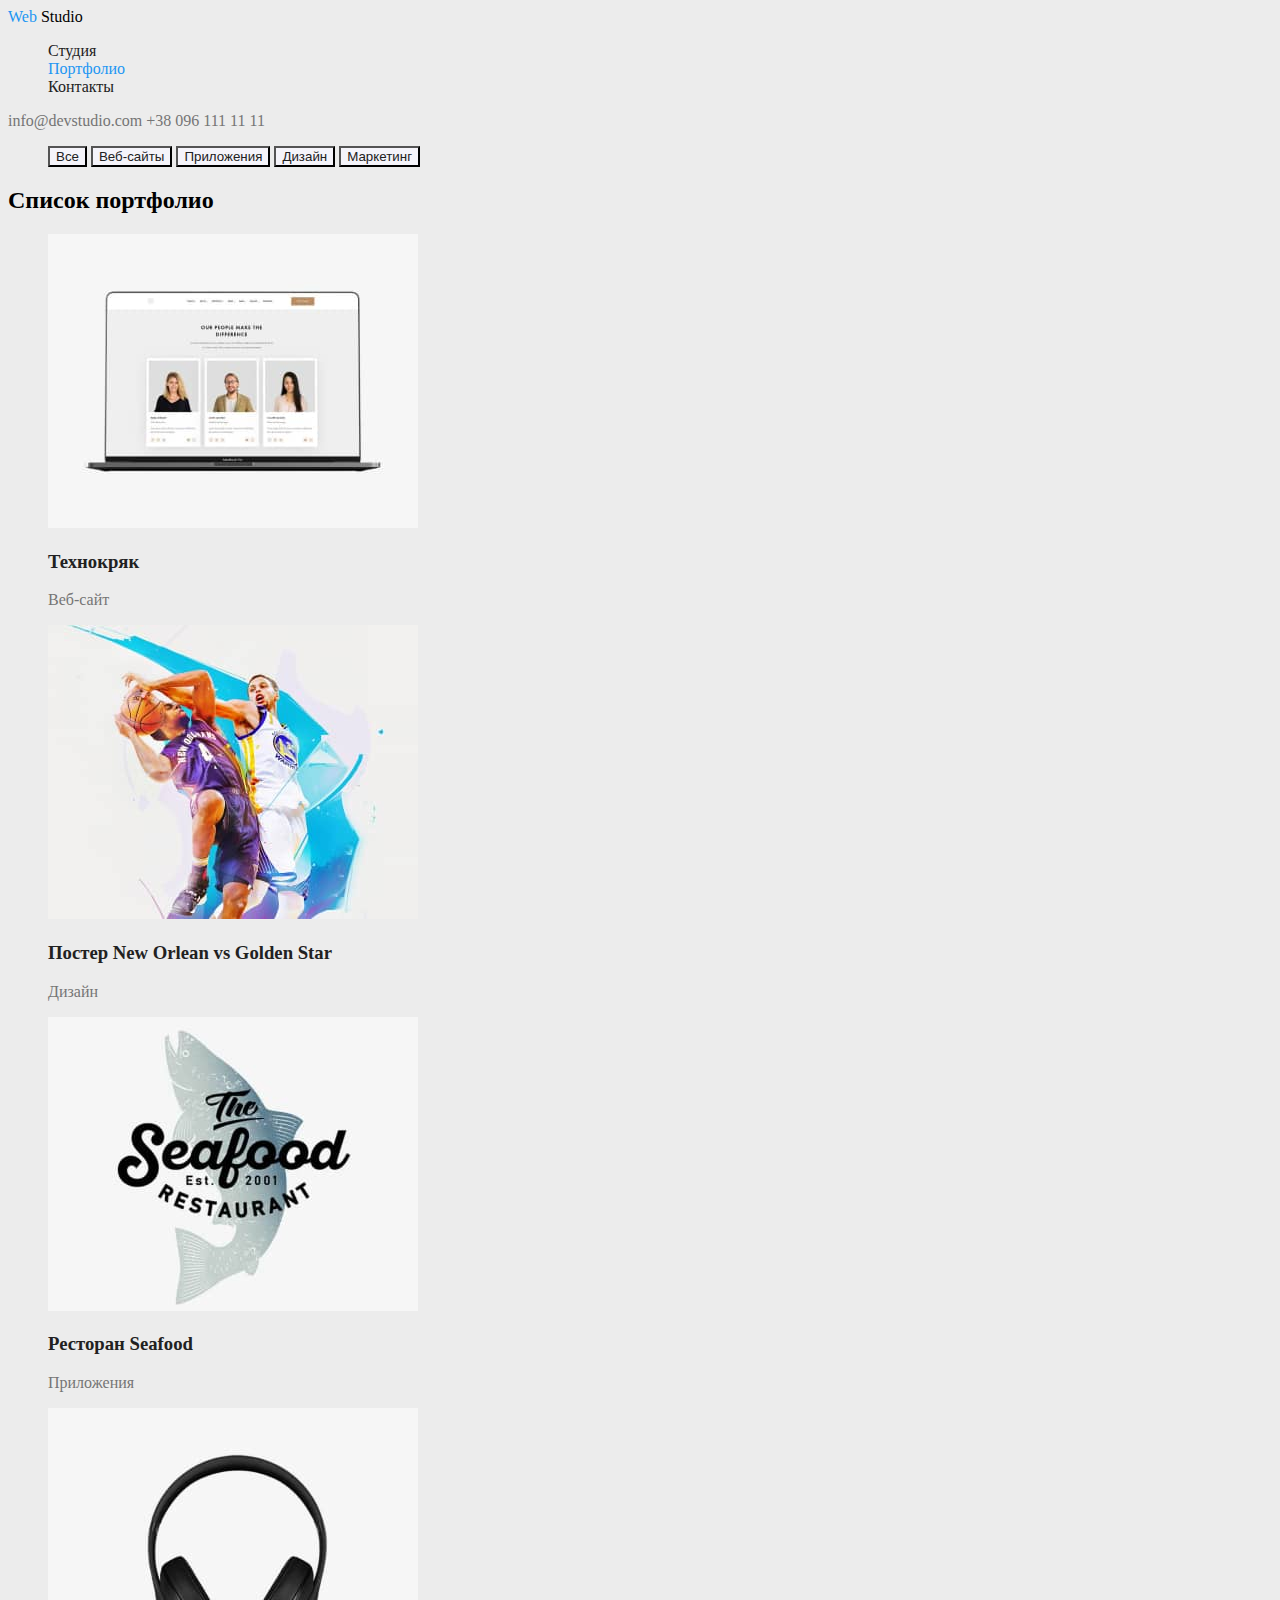
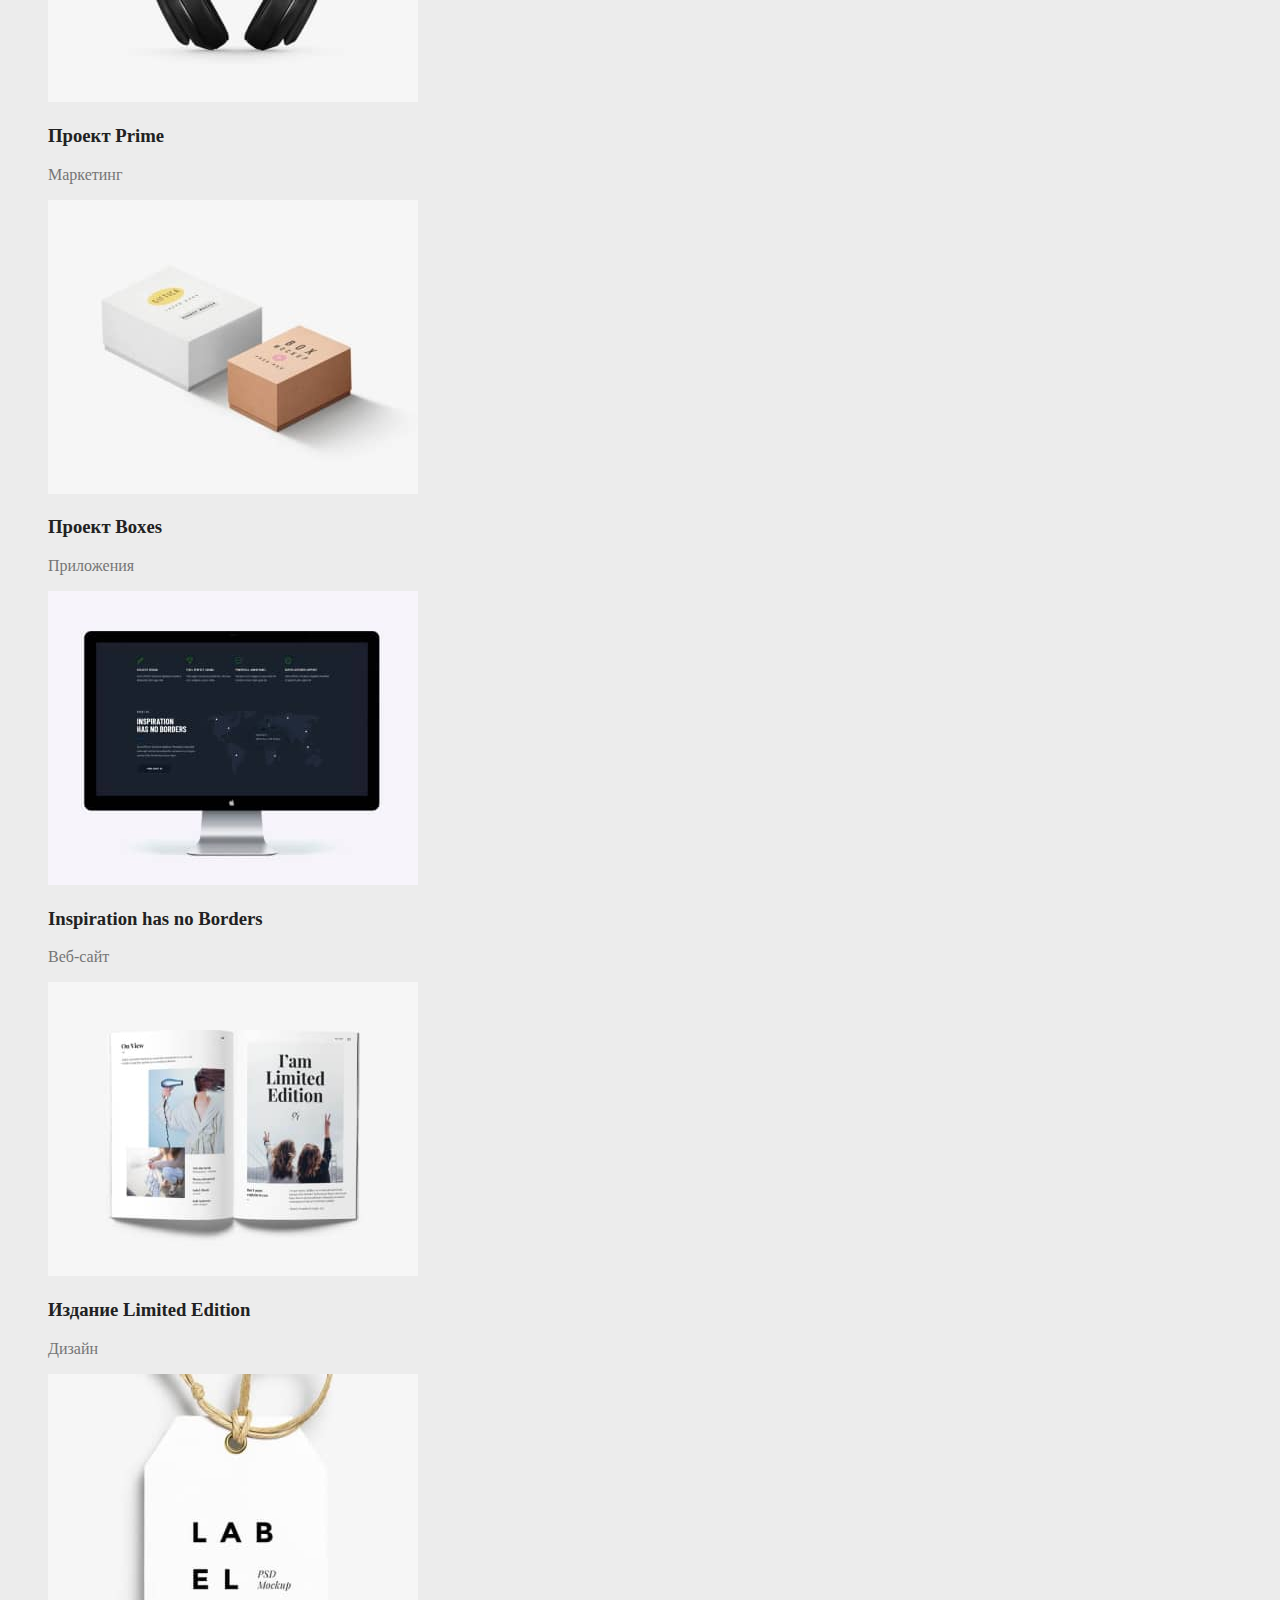
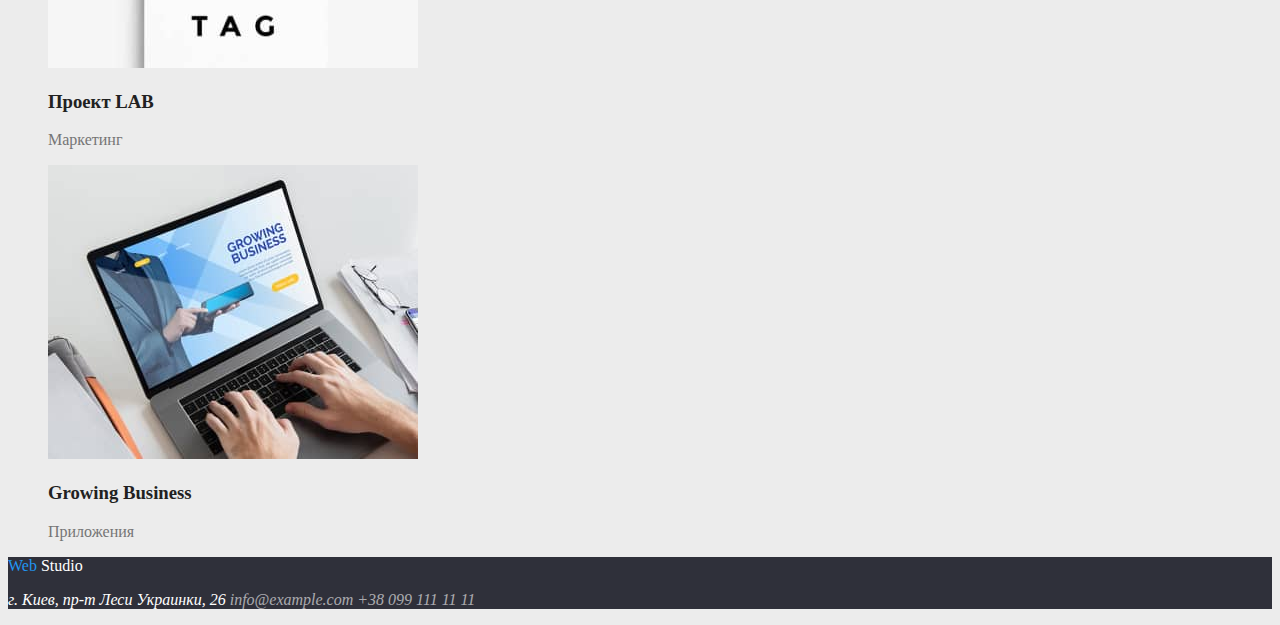
==== portfolio.html @ 21f00e5c "ДЗ №2 частина 1" ====
<!DOCTYPE html>
<html lang="en">
  <head>
    <meta charset="UTF-8" />
    <meta http-equiv="X-UA-Compatible" content="IE=edge" />
    <meta name="viewport" content="width=device-width, initial-scale=1.0" />
    <title>Document</title>
  </head>
  <link rel="stylesheet" href="./css/style.css" />
  <body>
    <header>
      <a href="" class="logo-header"> <span class="web">Web</span> Studio</a>
      <nav>
        <ul class="site-nav list">
          <li><a href="./index.html" class="link">Студия</a></li>
          <li><a href="" class="link current">Портфолио</a></li>
          <li><a href="" class="link">Контакты</a></li>
        </ul>
      </nav>
      <p class="main-addres">
        <a href="mailto:info@devstudio.com" class="mail">info@devstudio.com</a>
        <a href="tel:+380961111111" class="tel">+38 096 111 11 11</a>
      </p>
    </header>
    <main>
      <section>
        <ul>
          <button type="button" class="button portfolio">Все</button>
          <button type="button" class="button portfolio">Веб-сайты</button>
          <button type="button" class="button portfolio">Приложения</button>
          <button type="button" class="button portfolio">Дизайн</button>
          <button type="button" class="button portfolio">Маркетинг</button>
        </ul>
      </section>
      <section class="all-list">
        <h2>Список портфолио</h2>
        <ul>
          <li>
            <img src="./images/p1.jpg" alt="пример веб-сайта" width="370" height="294" />
            <h3 class="title">Технокряк</h3>
            <p class="description">Веб-сайт</p>
          </li>
          <li>
            <img
              src="./images/p2.jpg"
              alt="пример постера с баскетболистами"
              width="370"
              height="294"
            />
            <h3 class="title">Постер New Orlean vs Golden Star</h3>
            <p class="description">Дизайн</p>
          </li>
          <li>
            <img src="./images/p3.jpg" alt="лого ресторана Seafood" width="370" height="294" />
            <h3 class="title">Ресторан Seafood</h3>
            <p class="description">Приложения</p>
          </li>
          <li>
            <img src="./images/p4.jpg" alt="наушники" width="370" height="294" />
            <h3 class="title">Проект Prime</h3>
            <p class="description">Маркетинг</p>
          </li>
          <li>
            <img src="./images/p5.jpg" alt="две коробки" width="370" height="294" />
            <h3 class="title">Проект Boxes</h3>
            <p class="description">Приложения</p>
          </li>
          <li>
            <img src="./images/p6.jpg" alt="imac" width="370" height="294" />
            <h3 class="title">Inspiration has no Borders</h3>
            <p class="description">Веб-сайт</p>
          </li>
          <li>
            <img src="./images/p7.jpg" alt="журнал" width="370" height="294" />
            <h3 class="title">Издание Limited Edition</h3>
            <p class="description">Дизайн</p>
          </li>
          <li>
            <img src="./images/p8.jpg" alt="бейдж с лого" width="370" height="294" />
            <h3 class="title">Проект LAB</h3>
            <p class="description">Маркетинг</p>
          </li>
          <li>
            <img src="./images/p9.jpg" alt="ноутбук" width="370" height="294" />
            <h3 class="title">Growing Business</h3>
            <p class="description">Приложения</p>
          </li>
        </ul>
      </section>
    </main>
    <footer class="footer-main">
      <a href="" class="logo"><span class="web">Web</span> Studio</a>
      <address>
        <p class="footer">
          <a href="" class="addres">г. Киев, пр-т Леси Украинки, 26</a>
          <a href="" class="mail">info@example.com</a>
          <a href="" class="tel">+38 099 111 11 11</a>
        </p>
      </address>
    </footer>
  </body>
</html>
---- css/style.css ----
:root {
  --main-color: #ececec;
  --secondary-color: #212121;
  --third-color: #2196f3;
  --fourth-color: #757575;
  --fifth-color: #ffffff;
  --sixth-color: #000000;
  --seventh-color: rgba(255, 255, 255, 0.6);
  --eight-color: #f5f4fa;
  --fill: #2f303a;
}
/* Головний колір сторінки */
body {
  background-color: var(--main-color);
}
/* Відключення символу списку  */
ul {
  list-style: none;
}
/* Ефект поточної сторінки */
.site-nav .link.current {
  color: var(--third-color);
}
/* Секція хедер */
.logo-header {
  color: var(--sixth-color);
}
.logo-header .web {
  color: var(--third-color);
}
.site-nav .link {
  color: var(--secondary-color);
}
.site-nav .link:hover,
.site-nav .link:focus {
  color: var(--third-color);
}
/* Стилізація фрагменту емейл и телефон */
.main-addres .mail,
.main-addres .tel {
  color: var(--fourth-color);
}
/* Ефект ховера і фокуса в посилання на адреси (секції хедер і футер*/
.main-addres .mail:hover,
.main-addres .mail:focus,
.main-addres .tel:hover,
.main-addres .tel:focus,
.footer .mail:hover,
.footer .mail:focus,
.footer .tel:hover,
.footer .tel:focus {
  color: var(--third-color);
}
/* Відключення підкреслення у посиланнях */
a {
  text-decoration: none;
}
/* Секція герой */
.hero {
  background-color: var(--fill);
}
.hero .title {
  color: var(--fifth-color);
}
/* Кнопки*/
.button {
  color: var(--sixth-color);
  background-color: var(--fifth-color);
}
.button.studya {
  background-color: var(--third-color);
  color: var(--secondary-color);
}
.button.portfolio {
  background-color: var(--eight-color);
  color: var(--secondary-color);
}
.button.portfolio:hover {
  background-color: var(--third-color);
  color: var(--fifth-color);
}

/* Секції "Особливості", "Чем мы занимаемся", "Наша команда"*/
.work-list .title,
.we-do,
.team .title,
.all-list .title {
  color: var(--secondary-color);
}
.work-list .description,
.team .description,
.all-list .description {
  color: var(--fourth-color);
}
/* Футер */
.footer-main .web {
  color: var(--third-color);
}

.footer-main .logo,
.footer .addres {
  color: var(--fifth-color);
}
.footer .mail,
.footer .tel {
  color: var(--seventh-color);
}
.footer-main {
  background-color: var(--fill);
}
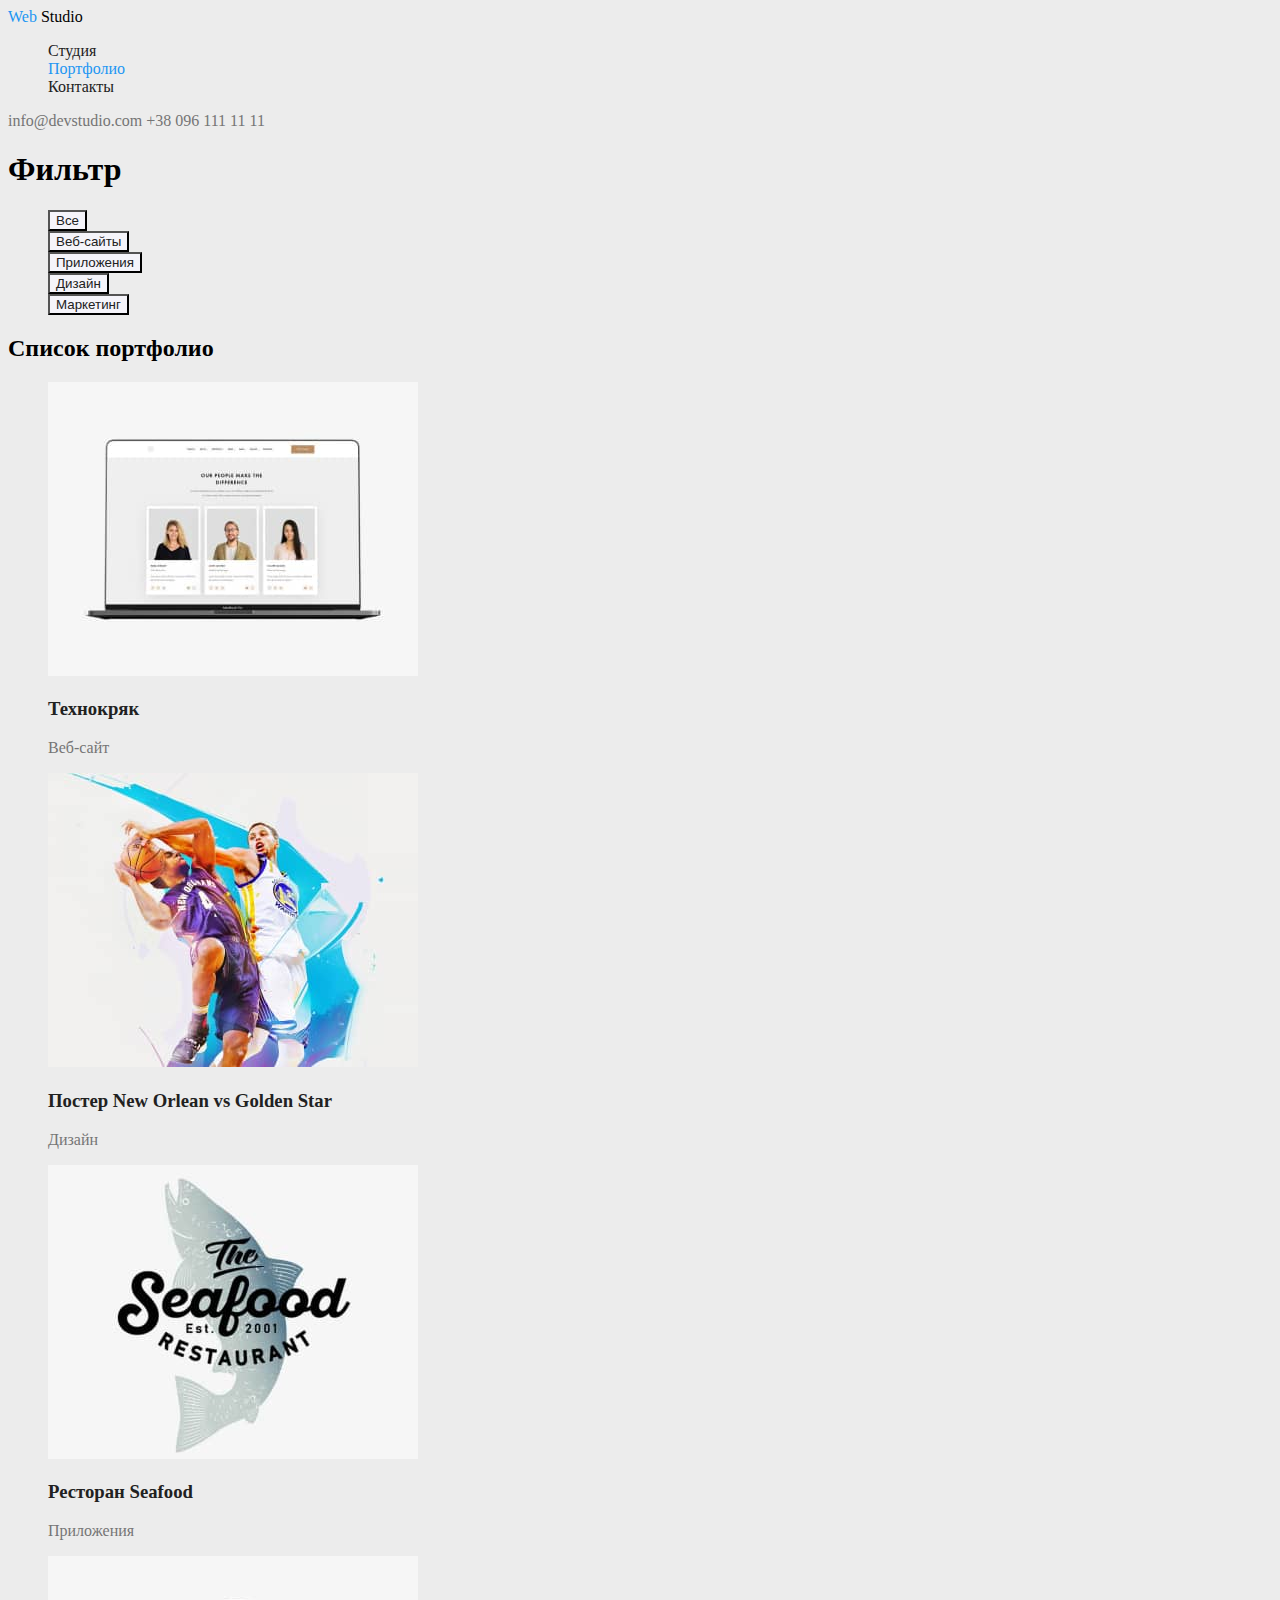
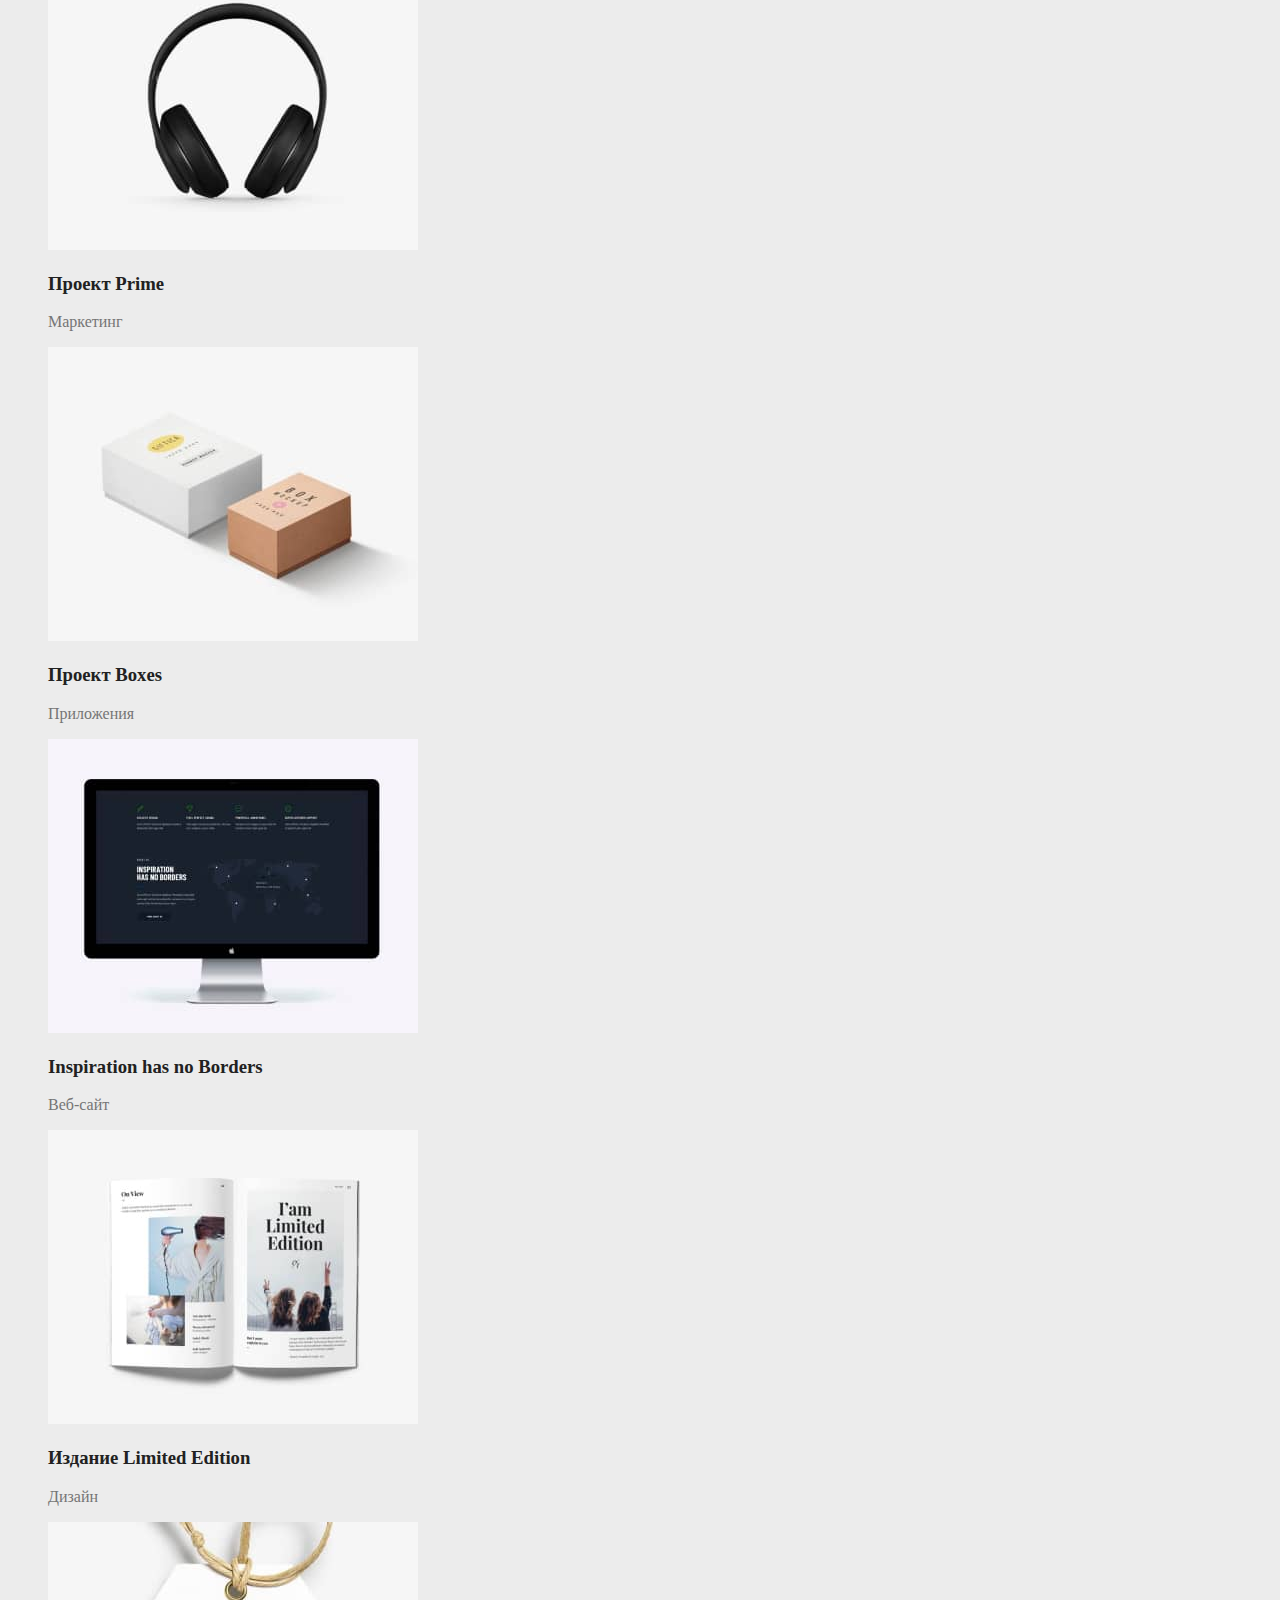
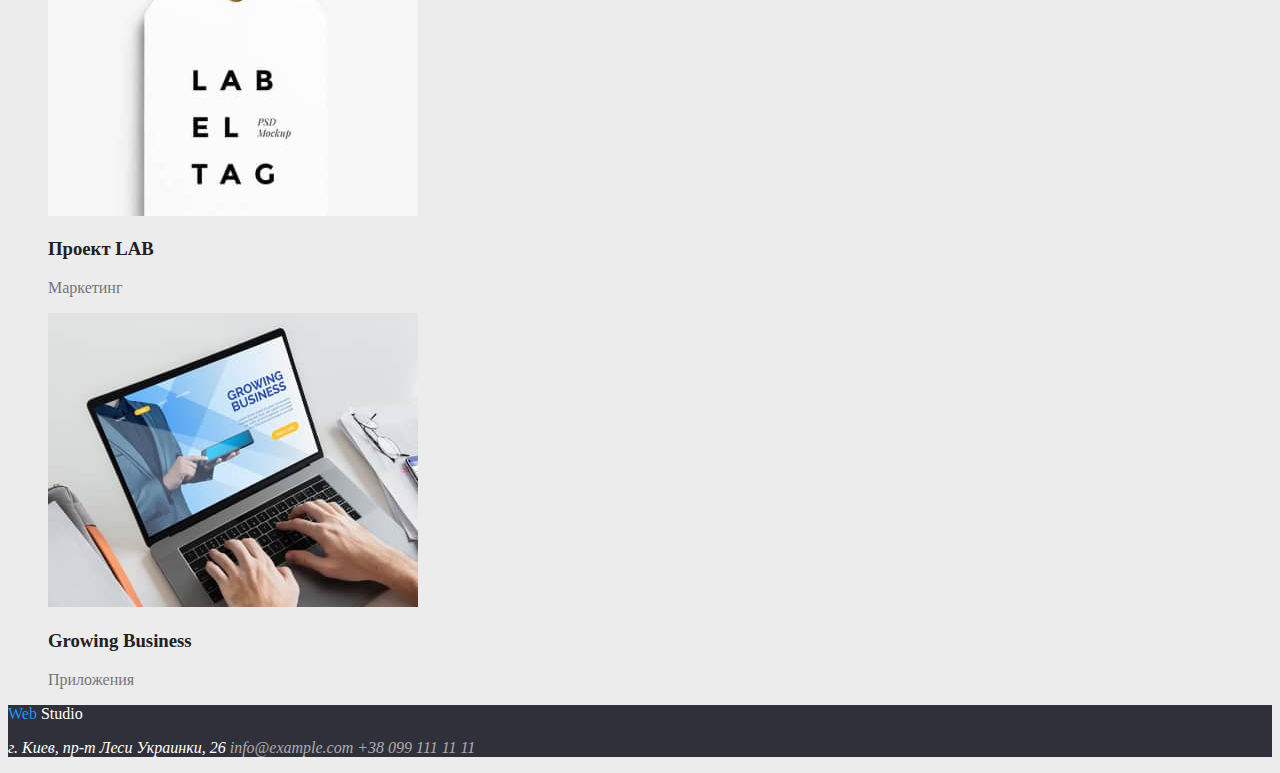
==== commit 8ebe2e51: "Фіксить помилки від валідатора" ====
--- a/portfolio.html
+++ b/portfolio.html
@@ -5,8 +5,8 @@
     <meta http-equiv="X-UA-Compatible" content="IE=edge" />
     <meta name="viewport" content="width=device-width, initial-scale=1.0" />
     <title>Document</title>
+    <link rel="stylesheet" href="./css/style.css" />
   </head>
-  <link rel="stylesheet" href="./css/style.css" />
   <body>
     <header>
       <a href="" class="logo-header"> <span class="web">Web</span> Studio</a>
@@ -24,12 +24,13 @@
     </header>
     <main>
       <section>
+        <h1>Фильтр</h1>
         <ul>
-          <button type="button" class="button portfolio">Все</button>
-          <button type="button" class="button portfolio">Веб-сайты</button>
-          <button type="button" class="button portfolio">Приложения</button>
-          <button type="button" class="button portfolio">Дизайн</button>
-          <button type="button" class="button portfolio">Маркетинг</button>
+          <li><button type="button" class="button portfolio">Все</button></li>
+          <li><button type="button" class="button portfolio">Веб-сайты</button></li>
+          <li><button type="button" class="button portfolio">Приложения</button></li>
+          <li><button type="button" class="button portfolio">Дизайн</button></li>
+          <li><button type="button" class="button portfolio">Маркетинг</button></li>
         </ul>
       </section>
       <section class="all-list">
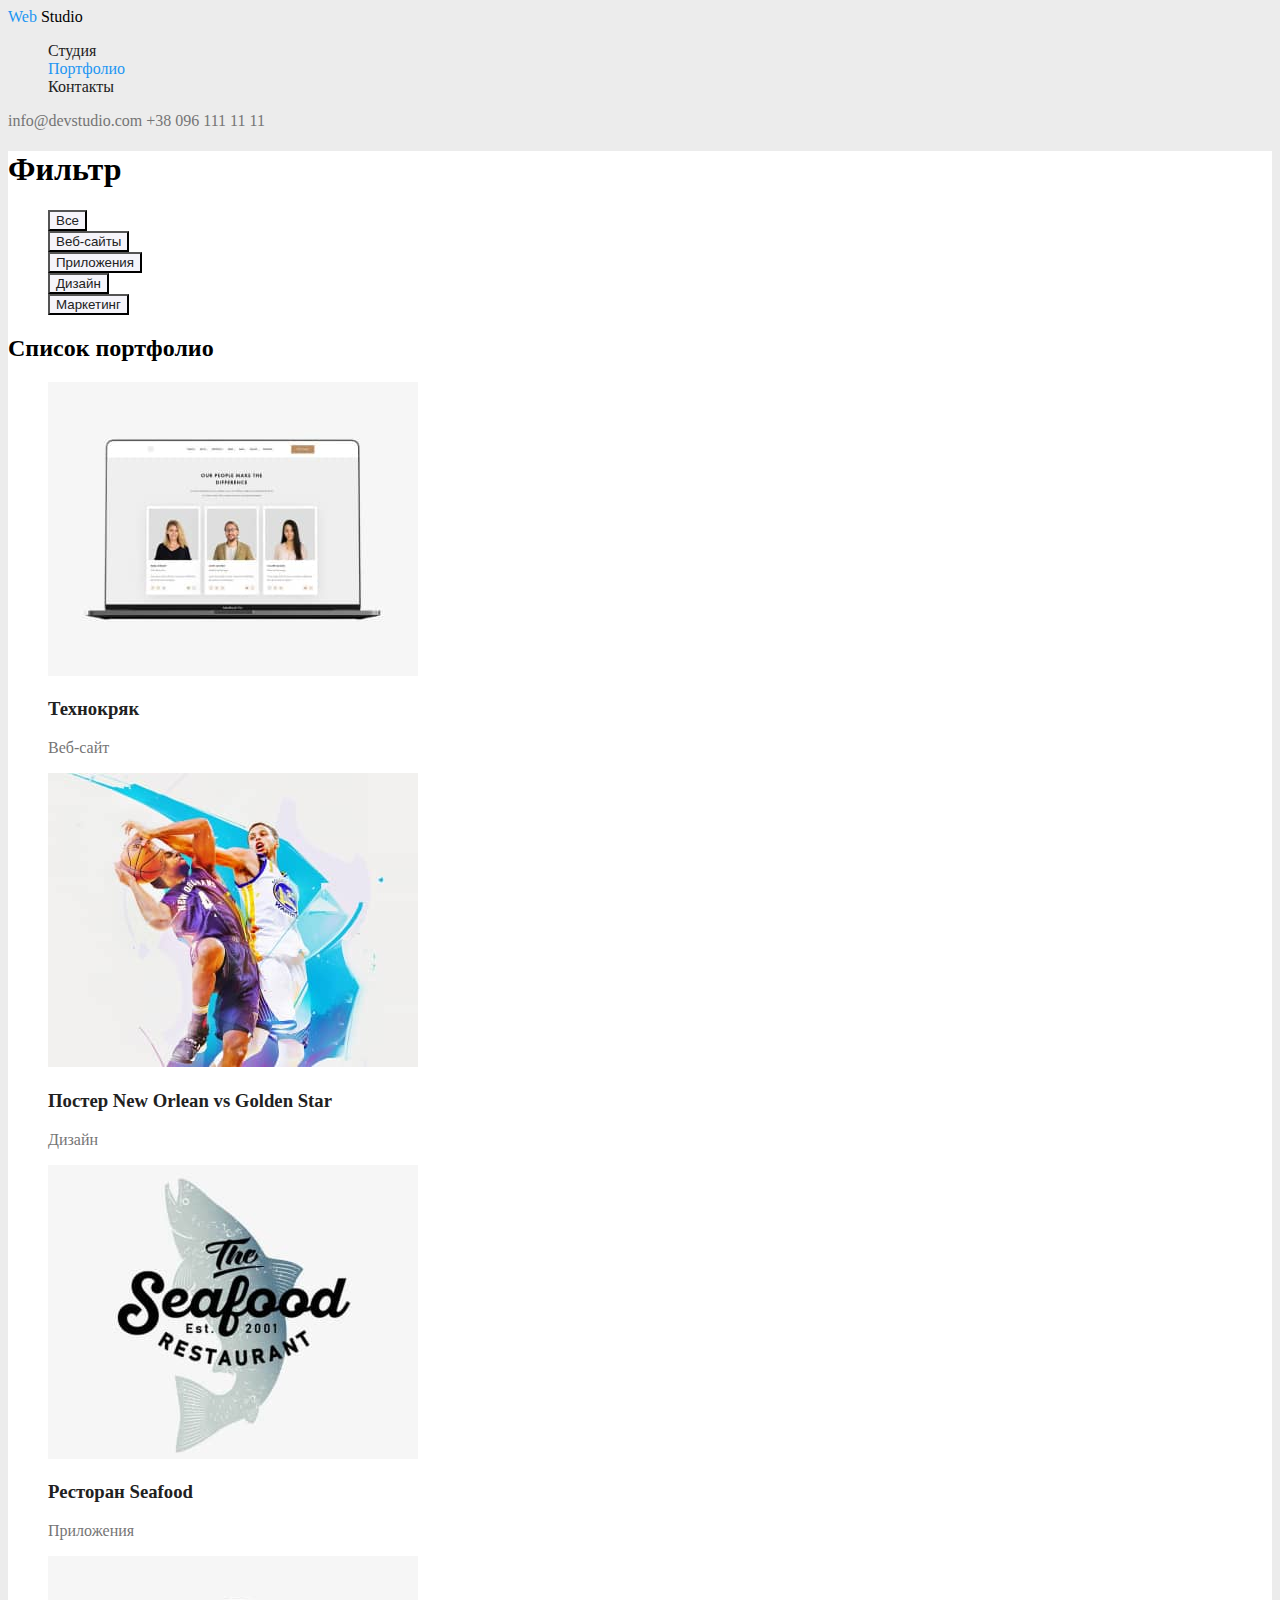
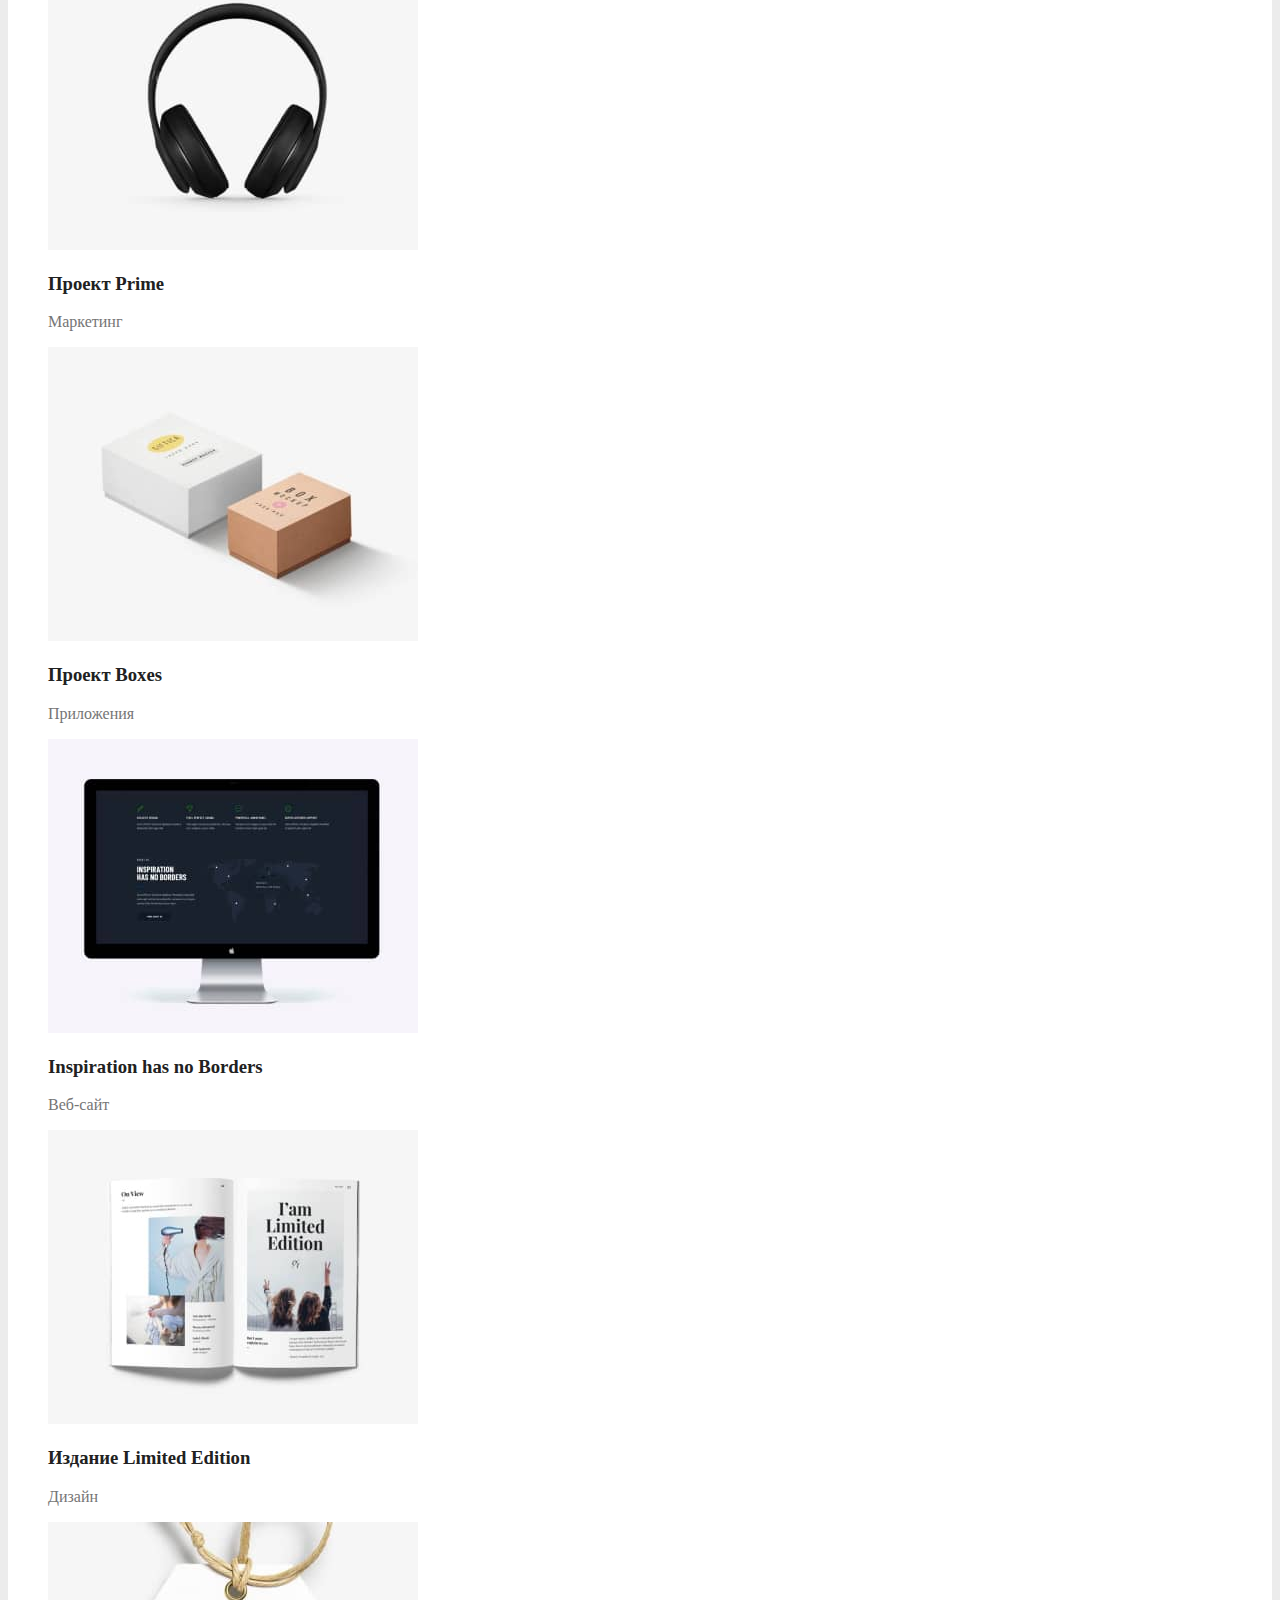
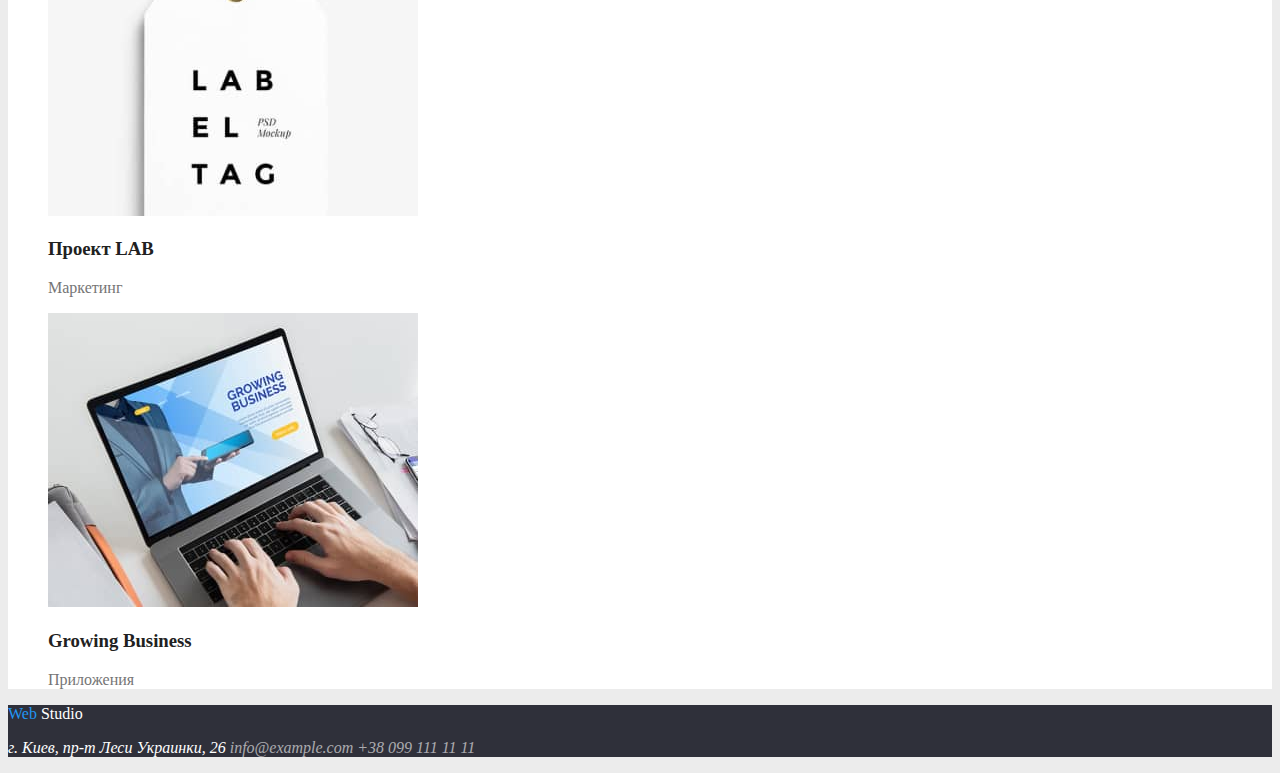
==== commit c55df709: "Фіксить кольори фону" ====
--- a/portfolio.html
+++ b/portfolio.html
@@ -22,7 +22,7 @@
         <a href="tel:+380961111111" class="tel">+38 096 111 11 11</a>
       </p>
     </header>
-    <main>
+    <main class="main-color">
       <section>
         <h1>Фильтр</h1>
         <ul>
--- a/css/style.css
+++ b/css/style.css
@@ -1,5 +1,5 @@
 :root {
-  --main-color: #ececec;
+  --first-color: #ececec;
   --secondary-color: #212121;
   --third-color: #2196f3;
   --fourth-color: #757575;
@@ -11,7 +11,17 @@
 }
 /* Головний колір сторінки */
 body {
-  background-color: var(--main-color);
+  background-color: var(--first-color);
+}
+.main-color {
+  background-color: var(--fifth-color);
+}
+.work-list,
+.wedo {
+  background-color: var(--fifth-color);
+}
+.team {
+  background-color: var(--eight-color);
 }
 /* Відключення символу списку  */
 ul {
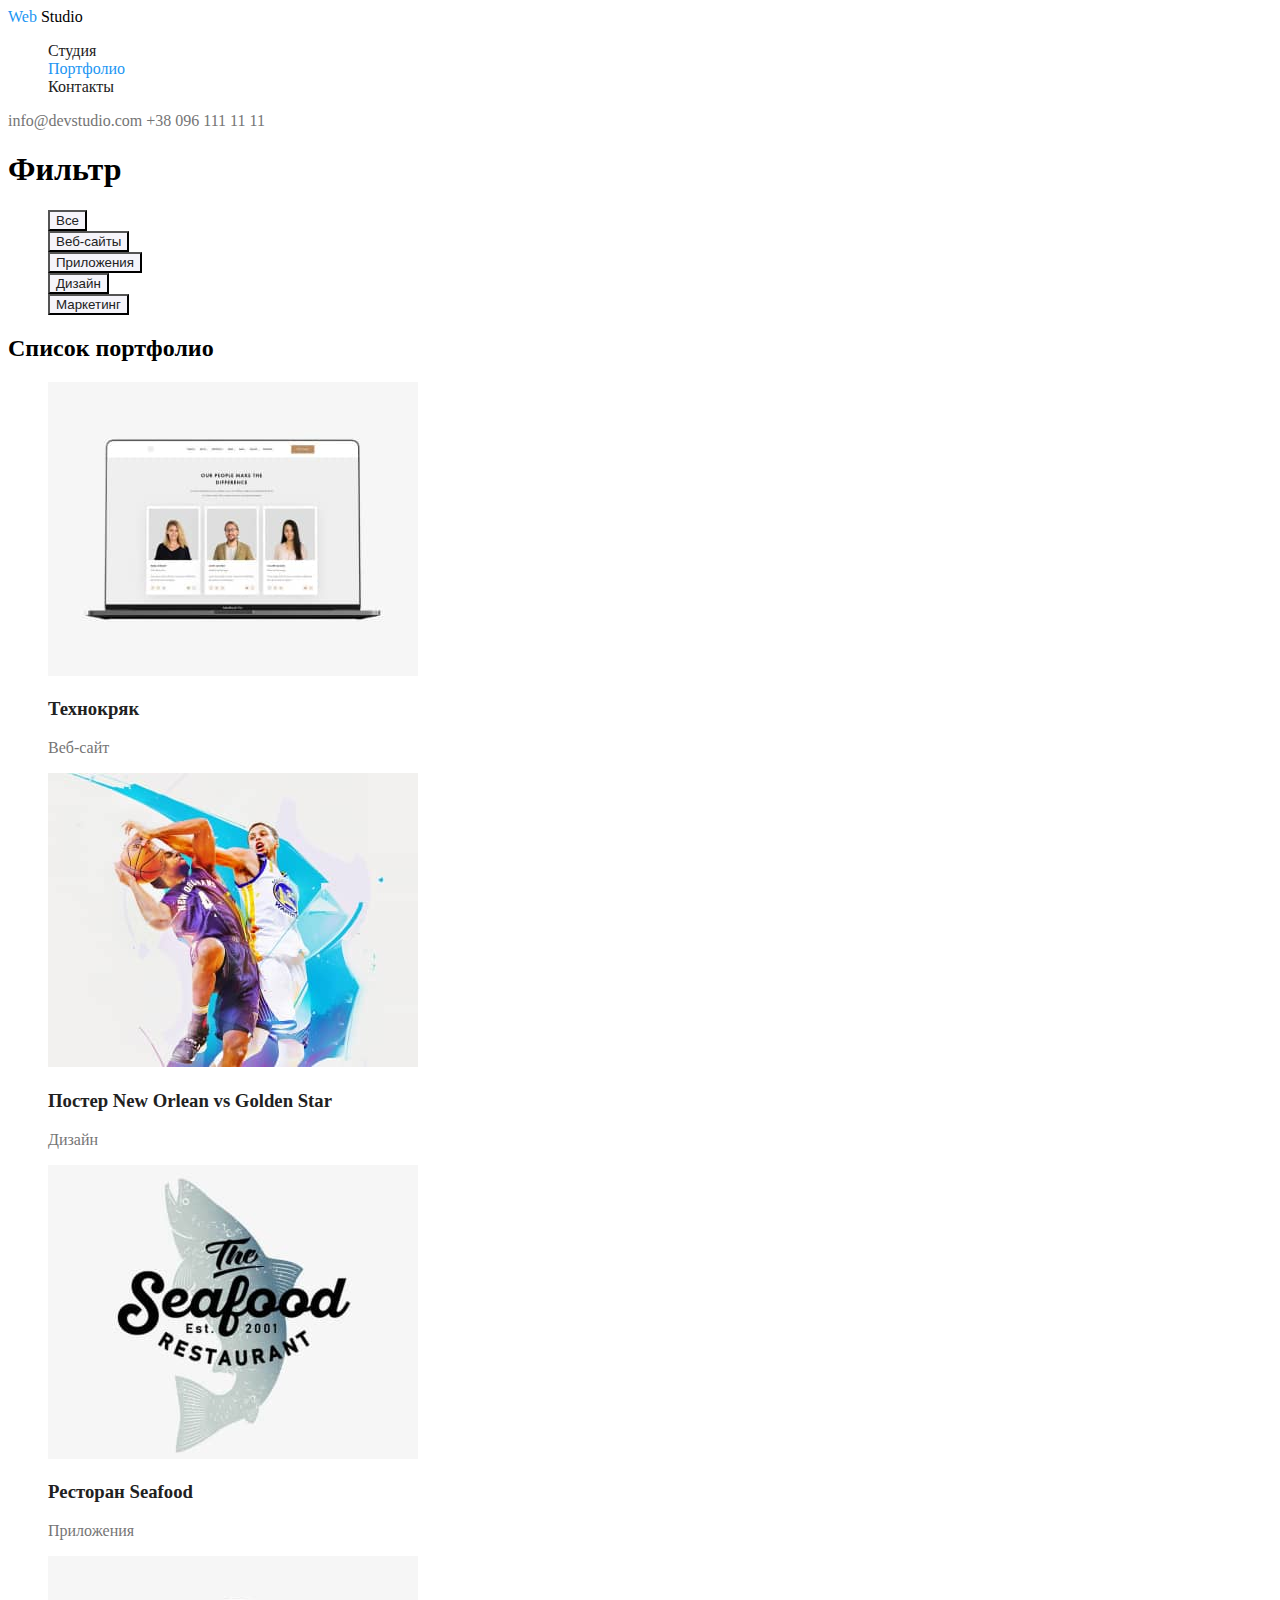
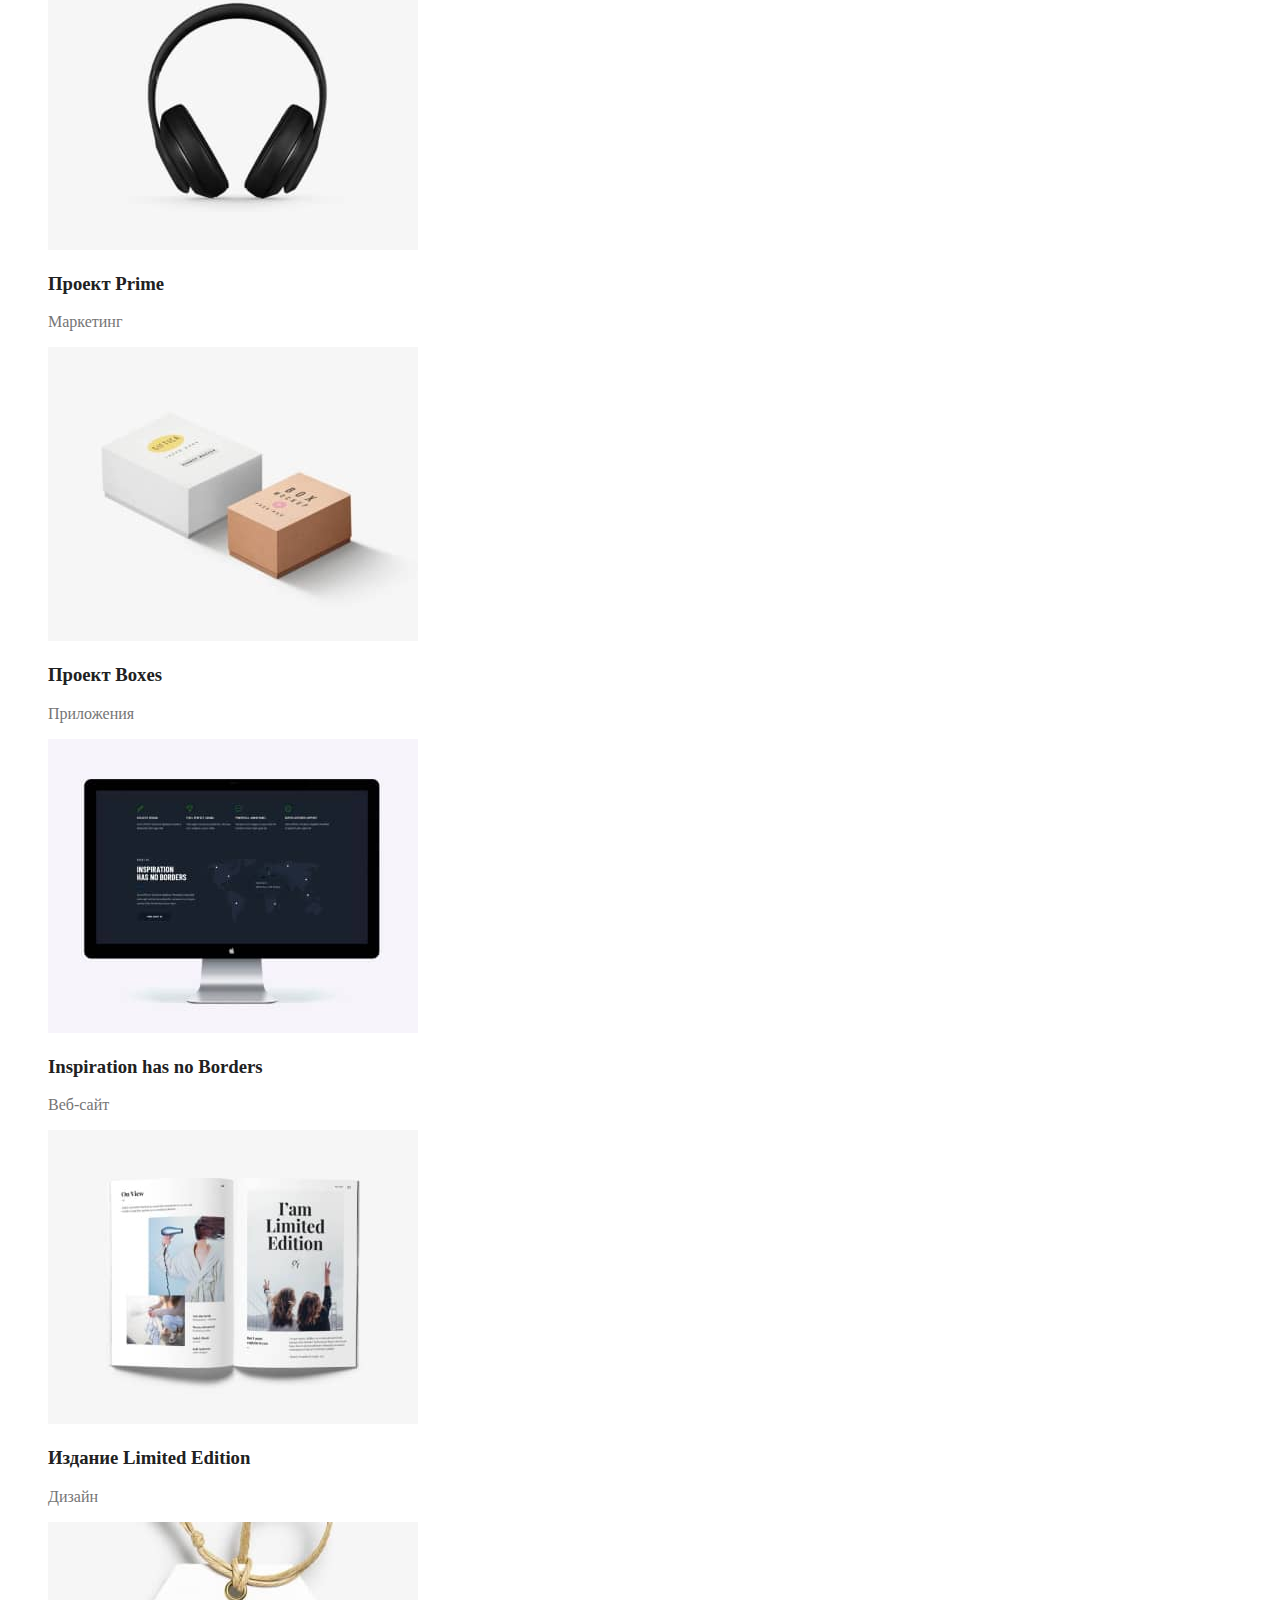
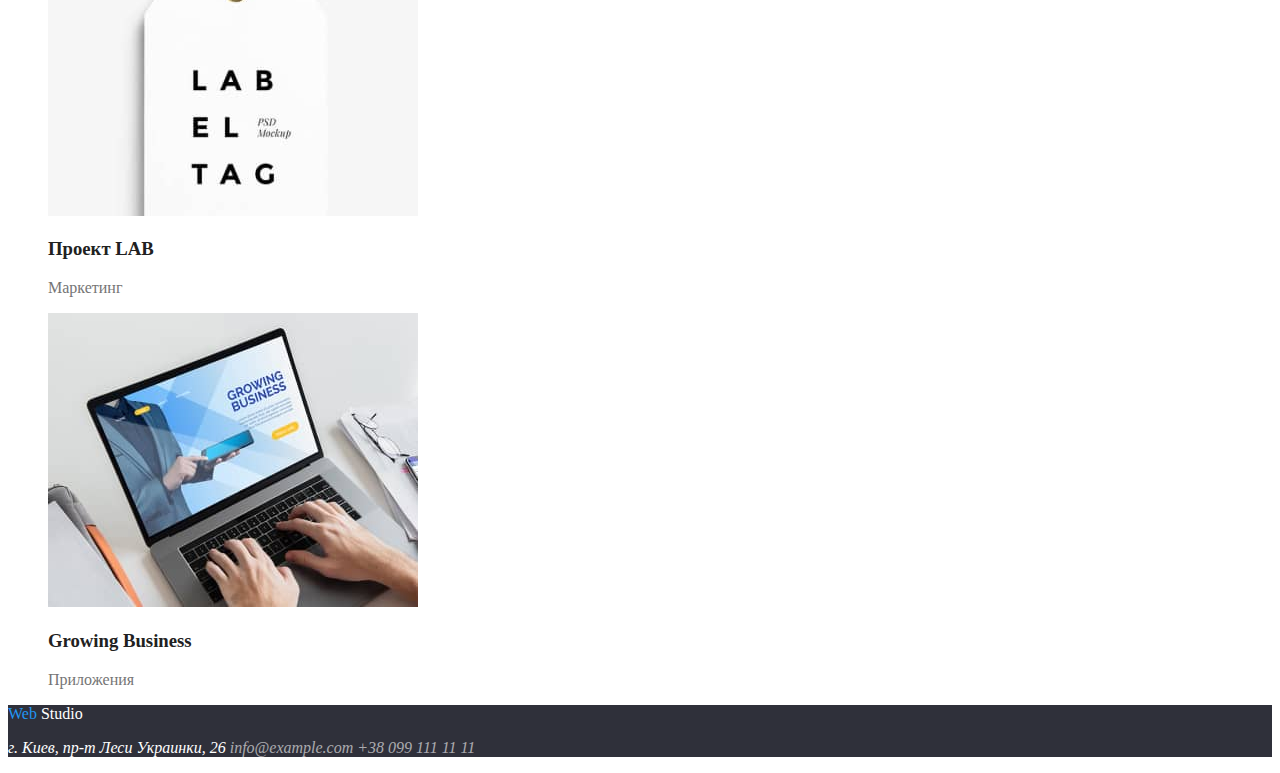
==== commit 56392139: "Фіксить найменування змінних та розподіл кольору на сторінках" ====
--- a/portfolio.html
+++ b/portfolio.html
@@ -8,8 +8,8 @@
     <link rel="stylesheet" href="./css/style.css" />
   </head>
   <body>
-    <header>
-      <a href="" class="logo-header"> <span class="web">Web</span> Studio</a>
+    <header class="header-section">
+      <a href="" class="logo"> <span class="web">Web</span> Studio</a>
       <nav>
         <ul class="site-nav list">
           <li><a href="./index.html" class="link">Студия</a></li>
@@ -22,7 +22,7 @@
         <a href="tel:+380961111111" class="tel">+38 096 111 11 11</a>
       </p>
     </header>
-    <main class="main-color">
+    <main class="main-section">
       <section>
         <h1>Фильтр</h1>
         <ul>
@@ -33,7 +33,7 @@
           <li><button type="button" class="button portfolio">Маркетинг</button></li>
         </ul>
       </section>
-      <section class="all-list">
+      <section class="portfolio-section">
         <h2>Список портфолио</h2>
         <ul>
           <li>
--- a/css/style.css
+++ b/css/style.css
@@ -1,27 +1,21 @@
 :root {
-  --first-color: #ececec;
+  /* --first-color: #ececec; */
+  --main-color: #ffffff;
   --secondary-color: #212121;
   --third-color: #2196f3;
   --fourth-color: #757575;
-  --fifth-color: #ffffff;
-  --sixth-color: #000000;
-  --seventh-color: rgba(255, 255, 255, 0.6);
-  --eight-color: #f5f4fa;
+  --fifth-color: #000000;
+  --sixth-color: rgba(255, 255, 255, 0.6);
+  --seventh-color: #f5f4fa;
   --fill: #2f303a;
 }
-/* Головний колір сторінки */
+/* Головний фон сторінки */
 body {
-  background-color: var(--first-color);
+  background-color: var(--main-color);
 }
-.main-color {
-  background-color: var(--fifth-color);
-}
-.work-list,
-.wedo {
-  background-color: var(--fifth-color);
-}
-.team {
-  background-color: var(--eight-color);
+/* Фон секції "Наша команда" */
+.team-section {
+  background-color: var(--seventh-color);
 }
 /* Відключення символу списку  */
 ul {
@@ -32,10 +26,10 @@
   color: var(--third-color);
 }
 /* Секція хедер */
-.logo-header {
-  color: var(--sixth-color);
+.header-section .logo {
+  color: var(--fifth-color);
 }
-.logo-header .web {
+.header-section .web {
   color: var(--third-color);
 }
 .site-nav .link {
@@ -70,11 +64,12 @@
   background-color: var(--fill);
 }
 .hero .title {
-  color: var(--fifth-color);
+  color: var(--main-color);
 }
+
 /* Кнопки*/
 .button {
-  color: var(--sixth-color);
+  color: var(--fifth-color);
   background-color: var(--fifth-color);
 }
 .button.studya {
@@ -82,7 +77,7 @@
   color: var(--secondary-color);
 }
 .button.portfolio {
-  background-color: var(--eight-color);
+  background-color: var(--seventh-color);
   color: var(--secondary-color);
 }
 .button.portfolio:hover {
@@ -92,28 +87,27 @@
 
 /* Секції "Особливості", "Чем мы занимаемся", "Наша команда"*/
 .work-list .title,
-.we-do,
-.team .title,
-.all-list .title {
+.activity-section,
+.team-section .title,
+.portfolio-section .title {
   color: var(--secondary-color);
 }
 .work-list .description,
-.team .description,
-.all-list .description {
+.team-section .description,
+.portfolio-section .description {
   color: var(--fourth-color);
 }
 /* Футер */
 .footer-main .web {
   color: var(--third-color);
 }
-
 .footer-main .logo,
 .footer .addres {
-  color: var(--fifth-color);
+  color: var(--main-color);
 }
 .footer .mail,
 .footer .tel {
-  color: var(--seventh-color);
+  color: var(--sixth-color);
 }
 .footer-main {
   background-color: var(--fill);
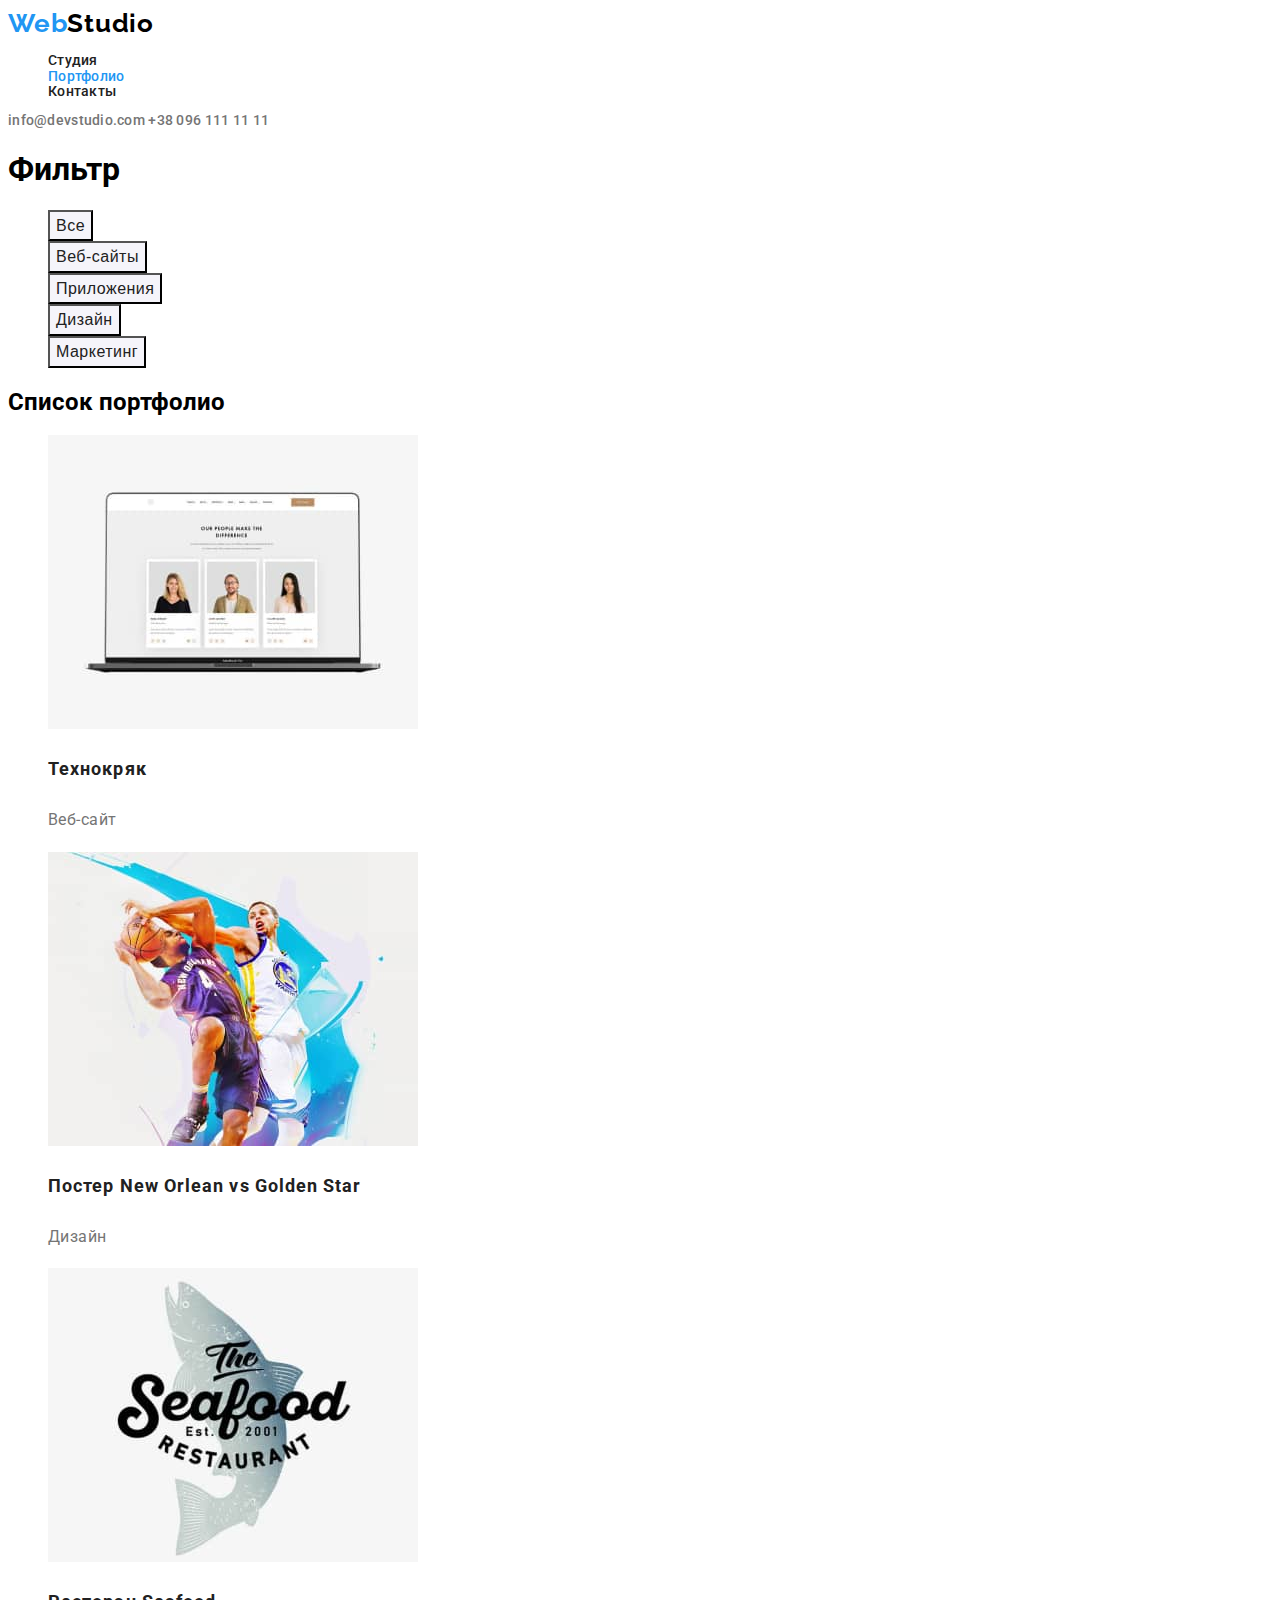
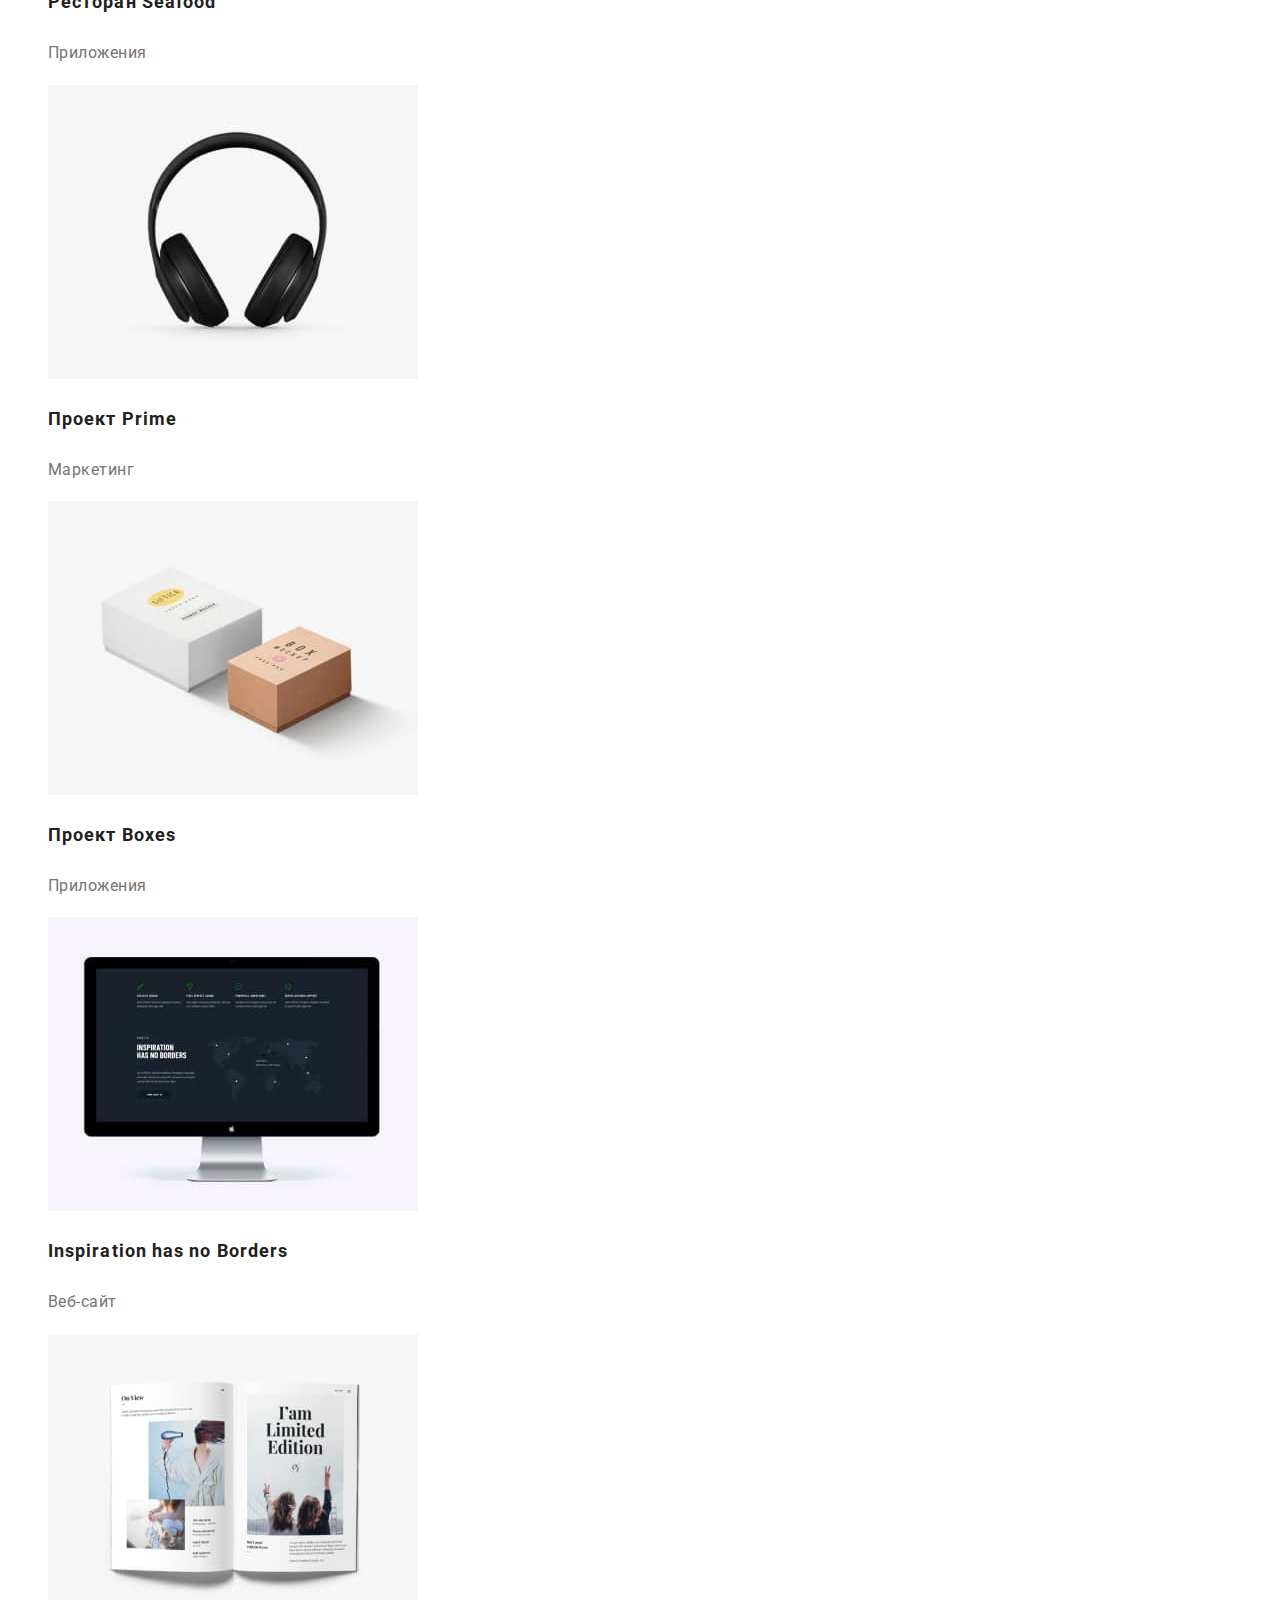
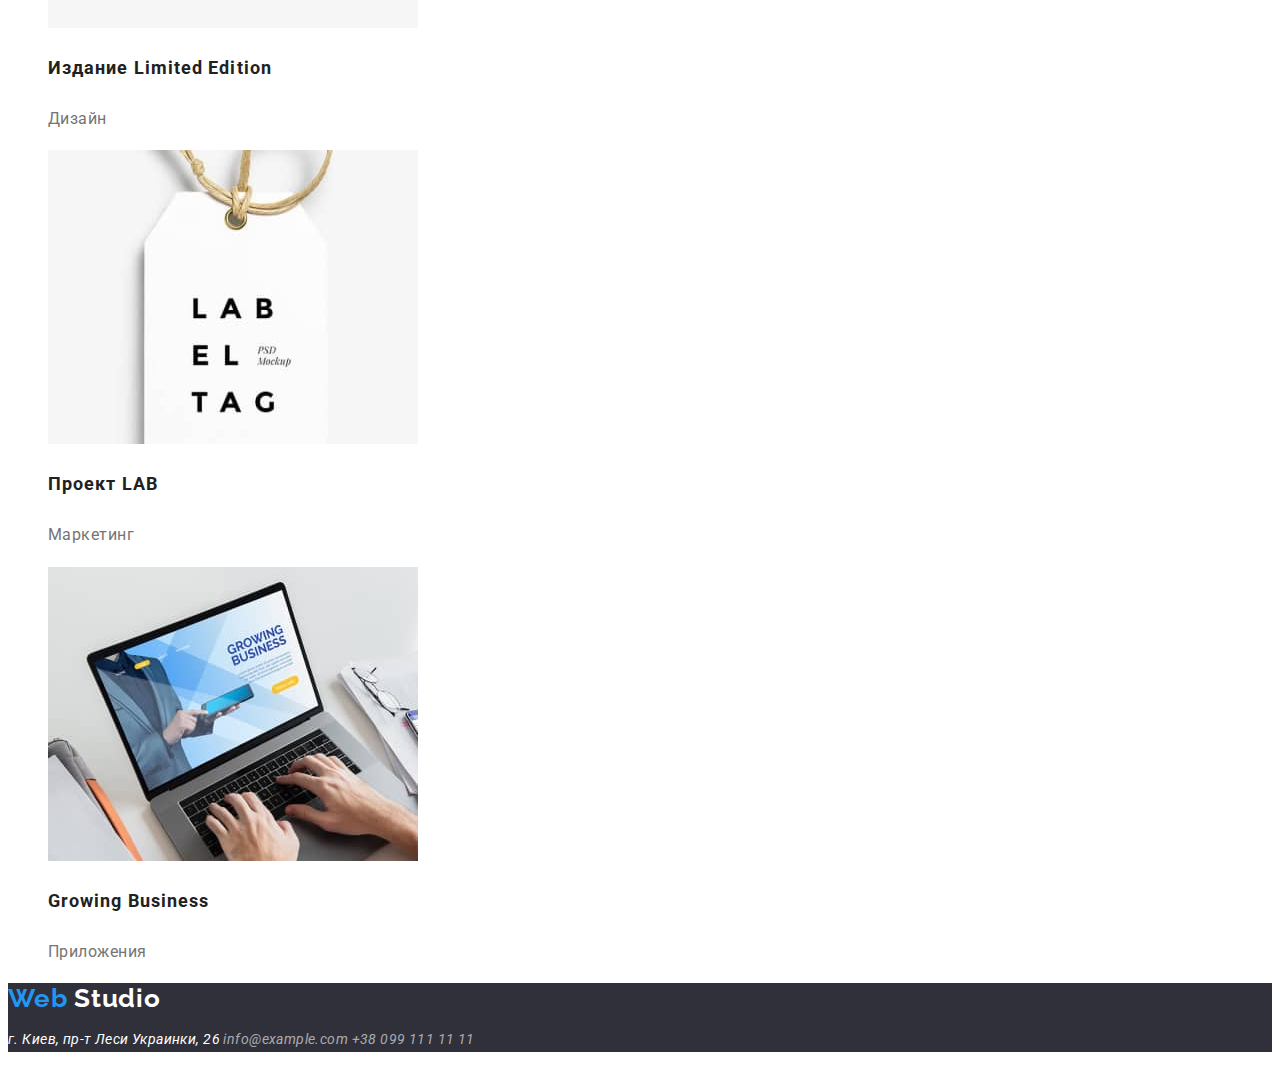
==== commit 7951611d: "Доповнює форматування тексту" ====
--- a/portfolio.html
+++ b/portfolio.html
@@ -5,11 +5,24 @@
     <meta http-equiv="X-UA-Compatible" content="IE=edge" />
     <meta name="viewport" content="width=device-width, initial-scale=1.0" />
     <title>Document</title>
+    <link rel="preconnect" href="https://fonts.googleapis.com" />
+    <link rel="preconnect" href="https://fonts.gstatic.com" crossorigin />
+    <link
+      href="https://fonts.googleapis.com/css2?family=Raleway:wght@700&family=Roboto:wght@400;500;700;900&display=swap"
+      rel="stylesheet"
+    />
     <link rel="stylesheet" href="./css/style.css" />
   </head>
+  <link
+    rel="stylesheet"
+    href="https://cdnjs.cloudflare.com/ajax/libs/modern-normalize/1.1.0/modern-normalize.min.css"
+    integrity="sha512-wpPYUAdjBVSE4KJnH1VR1HeZfpl1ub8YT/NKx4PuQ5NmX2tKuGu6U/JRp5y+Y8XG2tV+wKQpNHVUX03MfMFn9Q=="
+    crossorigin="anonymous"
+    referrerpolicy="no-referrer"
+  />
   <body>
     <header class="header-section">
-      <a href="" class="logo"> <span class="web">Web</span> Studio</a>
+      <a href="" class="logo"> <span class="web">Web</span>Studio</a>
       <nav>
         <ul class="site-nav list">
           <li><a href="./index.html" class="link">Студия</a></li>
--- a/css/style.css
+++ b/css/style.css
@@ -12,6 +12,7 @@
 /* Головний фон сторінки */
 body {
   background-color: var(--main-color);
+  font-family: Roboto, sans-serif;
 }
 /* Фон секції "Наша команда" */
 .team-section {
@@ -25,9 +26,22 @@
 .site-nav .link.current {
   color: var(--third-color);
 }
+/* Форматування тексту в хедері */
+.site-nav,
+.main-addres {
+  font-weight: 500;
+  font-size: 14px;
+  line-height: 1.1;
+  letter-spacing: 0.02em;
+}
 /* Секція хедер */
 .header-section .logo {
   color: var(--fifth-color);
+  font-family: Raleway;
+  font-weight: bold;
+  font-size: 26px;
+  line-height: 1.2;
+  letter-spacing: 0.03em;
 }
 .header-section .web {
   color: var(--third-color);
@@ -44,6 +58,7 @@
 .main-addres .tel {
   color: var(--fourth-color);
 }
+
 /* Ефект ховера і фокуса в посилання на адреси (секції хедер і футер*/
 .main-addres .mail:hover,
 .main-addres .mail:focus,
@@ -65,27 +80,75 @@
 }
 .hero .title {
   color: var(--main-color);
+  font-weight: 900;
+  font-size: 44px;
+  line-height: 1.4px;
+  text-align: center;
+  letter-spacing: 0.06em;
+  text-transform: uppercase;
 }
 
 /* Кнопки*/
 .button {
   color: var(--fifth-color);
   background-color: var(--fifth-color);
-}
+  cursor: pointer;
+}
+
 .button.studya {
   background-color: var(--third-color);
-  color: var(--secondary-color);
+  color: var(--main-color);
+  font-weight: 700;
+  font-size: 16px;
+  line-height: 1.9;
+  text-align: center;
+  letter-spacing: 0.06em;
 }
 .button.portfolio {
   background-color: var(--seventh-color);
   color: var(--secondary-color);
-}
-.button.portfolio:hover {
+  font-weight: 500;
+  font-size: 16px;
+  line-height: 1.6;
+  text-align: center;
+  letter-spacing: 0.03em;
+}
+.button.portfolio:hover,
+.button.portfolio:focus {
   background-color: var(--third-color);
-  color: var(--fifth-color);
+  color: var(--main-color);
 }
 
 /* Секції "Особливості", "Чем мы занимаемся", "Наша команда"*/
+.work-list .title {
+  font-weight: 700;
+  font-size: 14px;
+  line-height: 1.2;
+  letter-spacing: 0.03em;
+  text-transform: uppercase;
+}
+.activity-section .title,
+.team-section .name {
+  font-weight: 700;
+  font-size: 36px;
+  line-height: 1.2;
+  text-align: center;
+  letter-spacing: 0.03em;
+}
+.team-section .title {
+  font-weight: 500;
+  font-size: 16px;
+  line-height: 1.2;
+  text-align: center;
+  letter-spacing: 0.03em;
+}
+.team-section .description {
+  font-weight: 400;
+  font-size: 16px;
+  line-height: 1.2;
+  text-align: center;
+  letter-spacing: 0.03em;
+}
 .work-list .title,
 .activity-section,
 .team-section .title,
@@ -93,13 +156,40 @@
   color: var(--secondary-color);
 }
 .work-list .description,
+.footer {
+  font-weight: 400;
+  font-size: 14px;
+  line-height: 1.7;
+  letter-spacing: 0.03em;
+}
+.work-list .description,
 .team-section .description,
 .portfolio-section .description {
   color: var(--fourth-color);
 }
+.portfolio-section .title {
+  font-weight: 700;
+  font-size: 18px;
+  line-height: 2;
+  letter-spacing: 0.06em;
+}
+.portfolio-section .description {
+  font-weight: 400;
+  font-size: 16px;
+  line-height: 1.9;
+  letter-spacing: 0.03em;
+}
+
 /* Футер */
 .footer-main .web {
   color: var(--third-color);
+}
+.footer-main .logo {
+  font-family: Raleway;
+  font-weight: bold;
+  font-size: 26px;
+  line-height: 1.2;
+  letter-spacing: 0.03em;
 }
 .footer-main .logo,
 .footer .addres {
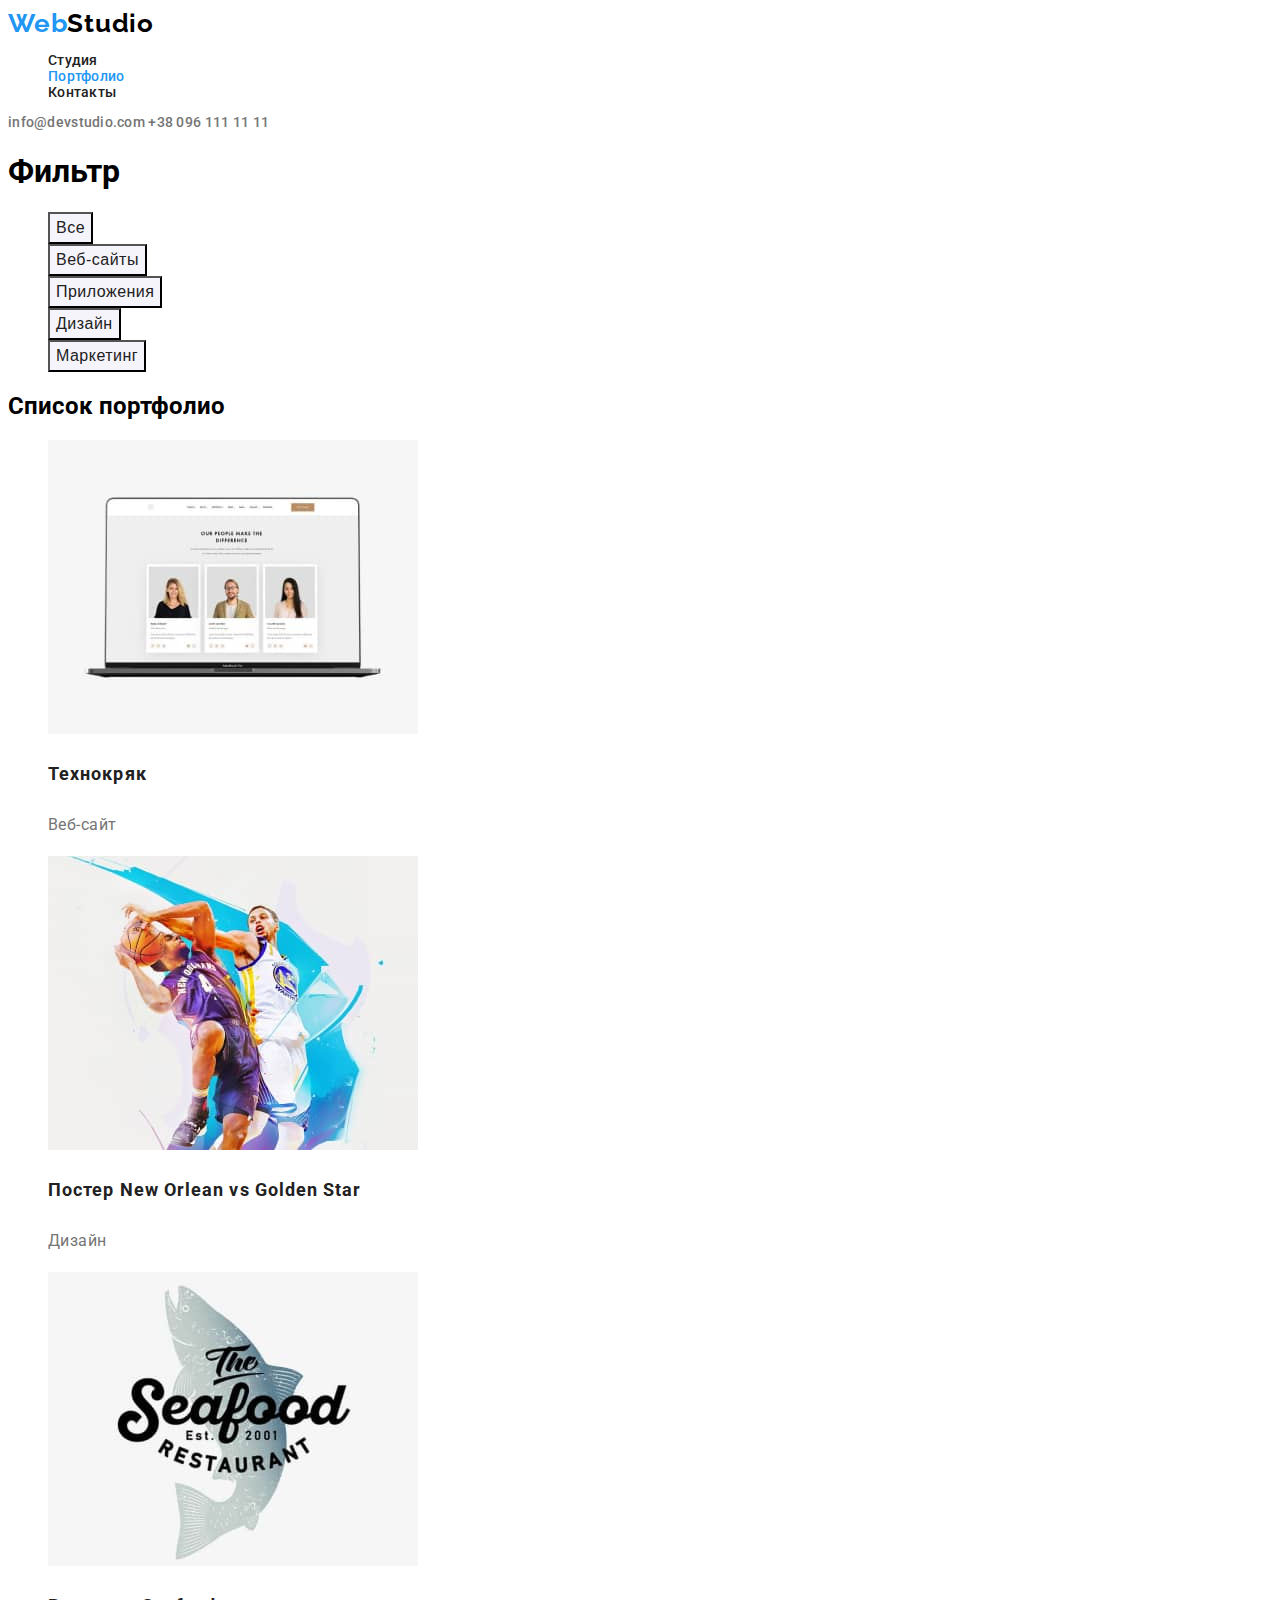
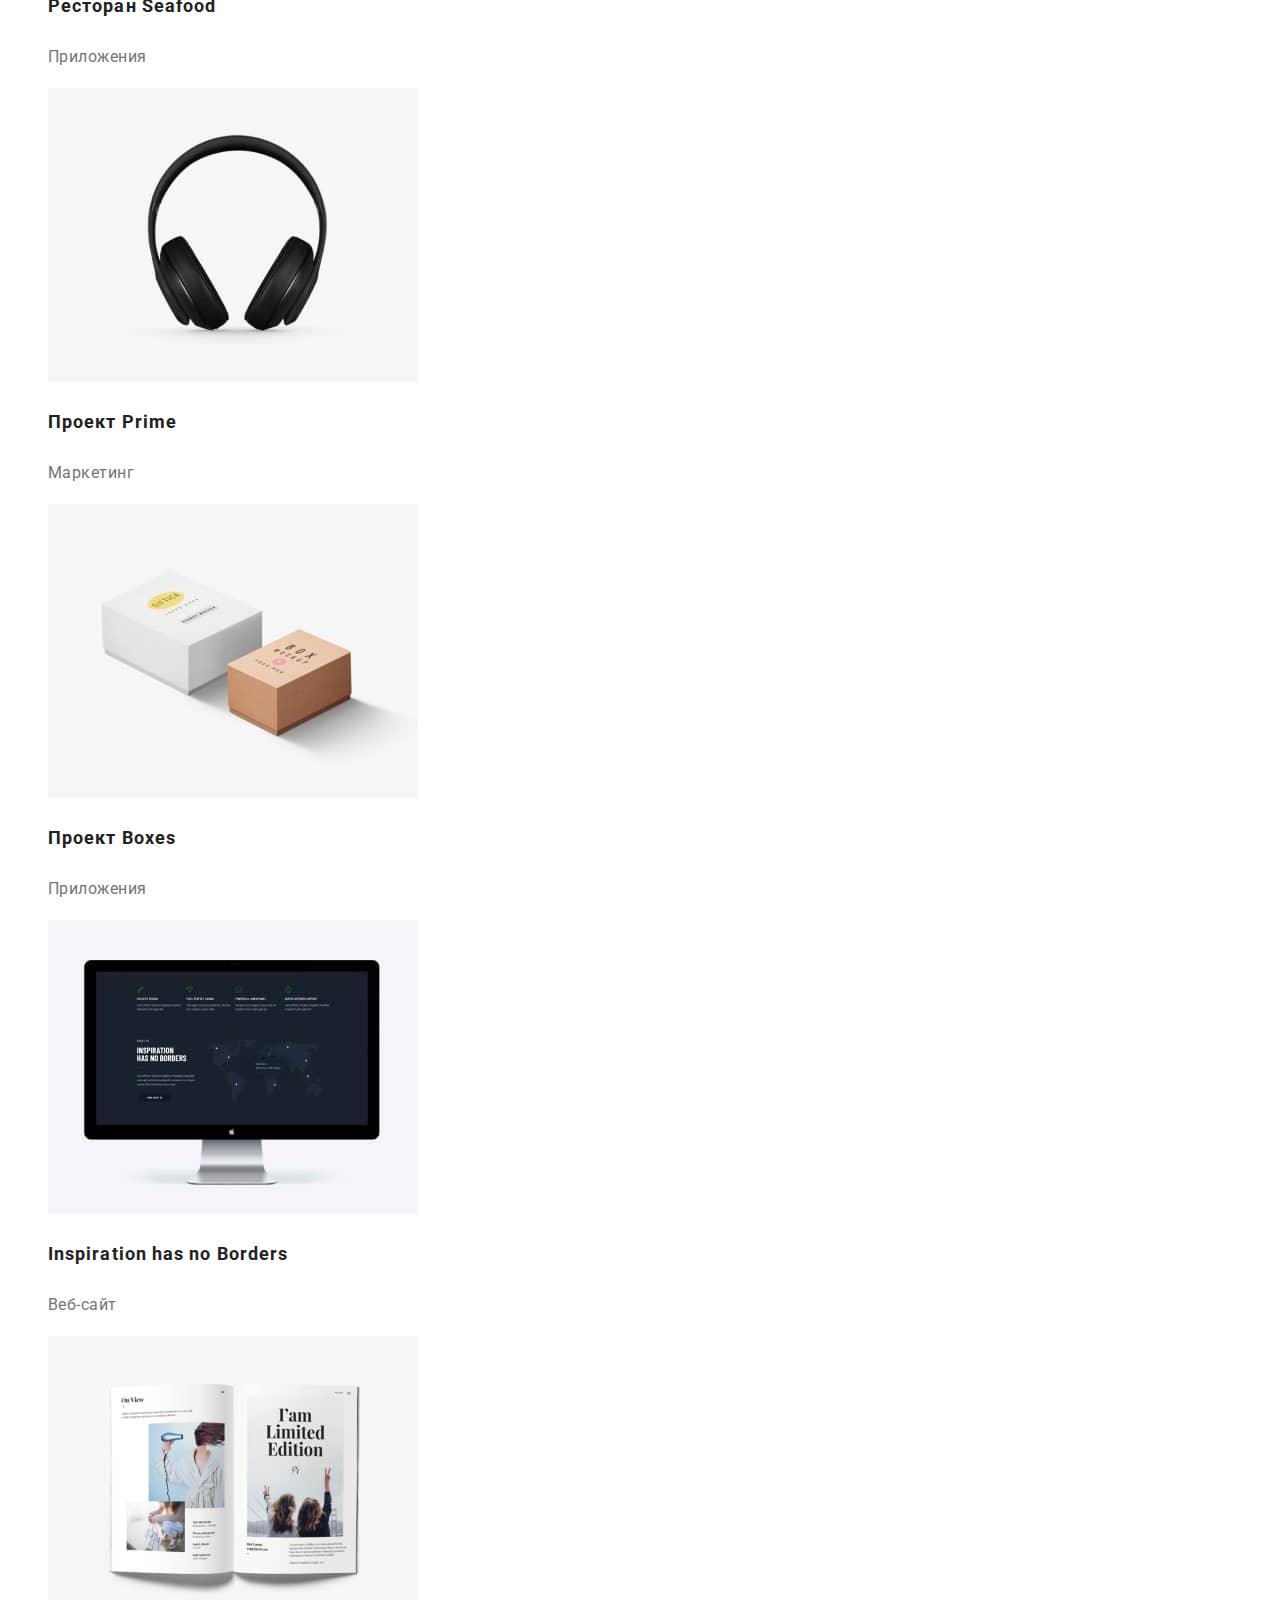
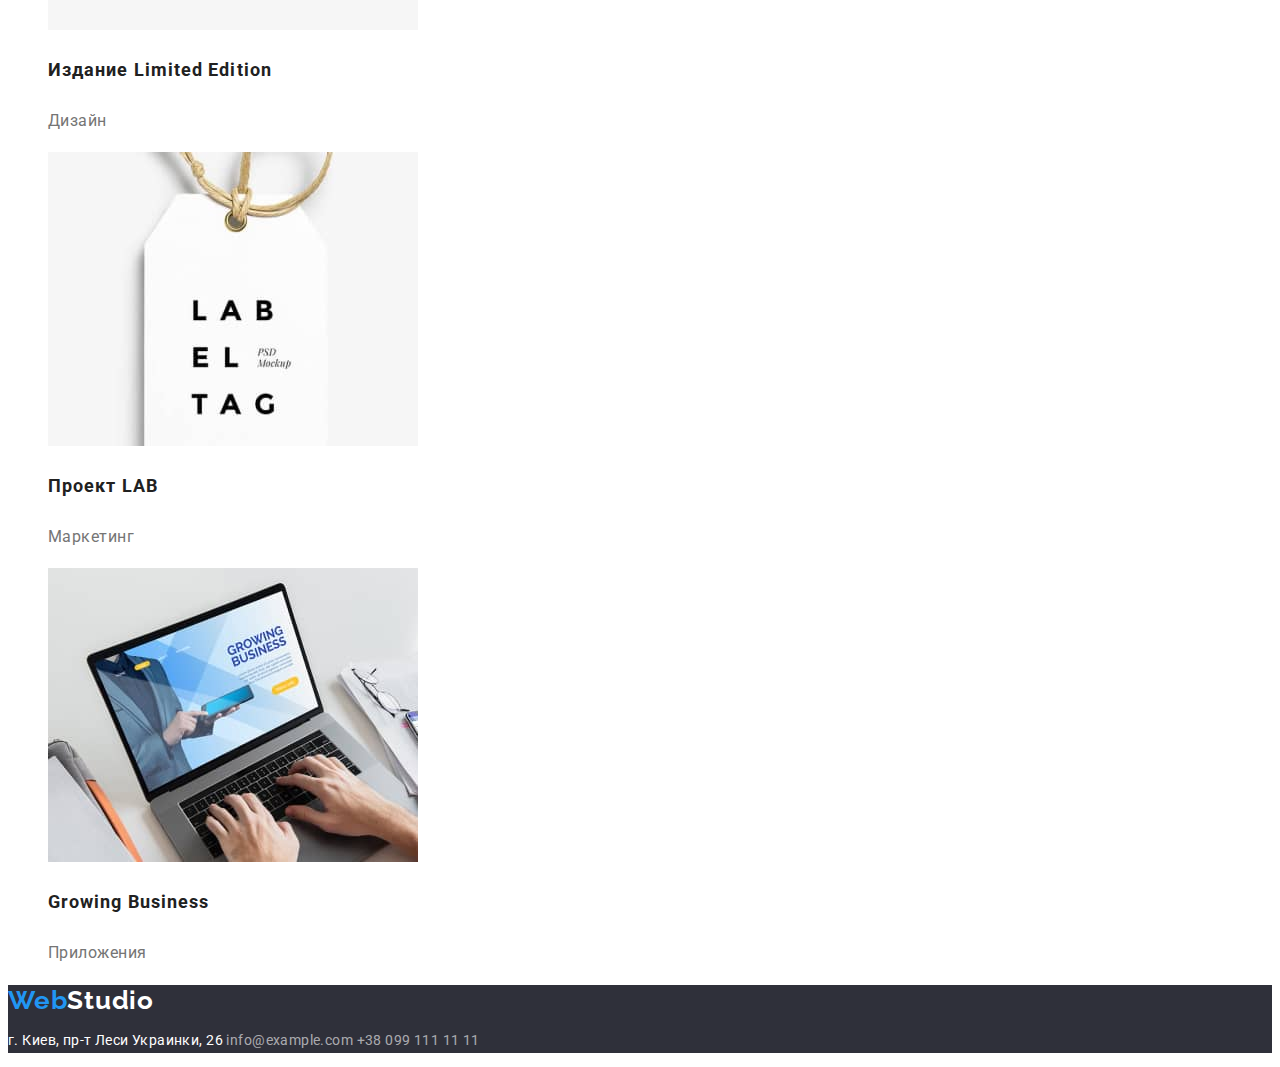
==== commit b736460f: "Виправляє зауваження від ментора" ====
--- a/portfolio.html
+++ b/portfolio.html
@@ -1,6 +1,13 @@
 <!DOCTYPE html>
 <html lang="en">
   <head>
+    <link
+      rel="stylesheet"
+      href="https://cdnjs.cloudflare.com/ajax/libs/modern-normalize/1.1.0/modern-normalize.min.css"
+      integrity="sha512-wpPYUAdjBVSE4KJnH1VR1HeZfpl1ub8YT/NKx4PuQ5NmX2tKuGu6U/JRp5y+Y8XG2tV+wKQpNHVUX03MfMFn9Q=="
+      crossorigin="anonymous"
+      referrerpolicy="no-referrer"
+    />
     <meta charset="UTF-8" />
     <meta http-equiv="X-UA-Compatible" content="IE=edge" />
     <meta name="viewport" content="width=device-width, initial-scale=1.0" />
@@ -13,13 +20,7 @@
     />
     <link rel="stylesheet" href="./css/style.css" />
   </head>
-  <link
-    rel="stylesheet"
-    href="https://cdnjs.cloudflare.com/ajax/libs/modern-normalize/1.1.0/modern-normalize.min.css"
-    integrity="sha512-wpPYUAdjBVSE4KJnH1VR1HeZfpl1ub8YT/NKx4PuQ5NmX2tKuGu6U/JRp5y+Y8XG2tV+wKQpNHVUX03MfMFn9Q=="
-    crossorigin="anonymous"
-    referrerpolicy="no-referrer"
-  />
+
   <body>
     <header class="header-section">
       <a href="" class="logo"> <span class="web">Web</span>Studio</a>
@@ -36,7 +37,7 @@
       </p>
     </header>
     <main class="main-section">
-      <section>
+      <section class="portfolio-section">
         <h1>Фильтр</h1>
         <ul>
           <li><button type="button" class="button portfolio">Все</button></li>
@@ -45,8 +46,6 @@
           <li><button type="button" class="button portfolio">Дизайн</button></li>
           <li><button type="button" class="button portfolio">Маркетинг</button></li>
         </ul>
-      </section>
-      <section class="portfolio-section">
         <h2>Список портфолио</h2>
         <ul>
           <li>
@@ -103,7 +102,7 @@
       </section>
     </main>
     <footer class="footer-main">
-      <a href="" class="logo"><span class="web">Web</span> Studio</a>
+      <a href="" class="logo"><span class="web">Web</span>Studio</a>
       <address>
         <p class="footer">
           <a href="" class="addres">г. Киев, пр-т Леси Украинки, 26</a>
--- a/css/style.css
+++ b/css/style.css
@@ -31,7 +31,7 @@
 .main-addres {
   font-weight: 500;
   font-size: 14px;
-  line-height: 1.1;
+  line-height: 1.14;
   letter-spacing: 0.02em;
 }
 /* Секція хедер */
@@ -40,7 +40,7 @@
   font-family: Raleway;
   font-weight: bold;
   font-size: 26px;
-  line-height: 1.2;
+  line-height: 1.19;
   letter-spacing: 0.03em;
 }
 .header-section .web {
@@ -82,7 +82,7 @@
   color: var(--main-color);
   font-weight: 900;
   font-size: 44px;
-  line-height: 1.4px;
+  line-height: 1.36;
   text-align: center;
   letter-spacing: 0.06em;
   text-transform: uppercase;
@@ -100,7 +100,7 @@
   color: var(--main-color);
   font-weight: 700;
   font-size: 16px;
-  line-height: 1.9;
+  line-height: 1.88;
   text-align: center;
   letter-spacing: 0.06em;
 }
@@ -109,7 +109,7 @@
   color: var(--secondary-color);
   font-weight: 500;
   font-size: 16px;
-  line-height: 1.6;
+  line-height: 1.63;
   text-align: center;
   letter-spacing: 0.03em;
 }
@@ -123,7 +123,7 @@
 .work-list .title {
   font-weight: 700;
   font-size: 14px;
-  line-height: 1.2;
+  line-height: 1.14;
   letter-spacing: 0.03em;
   text-transform: uppercase;
 }
@@ -131,21 +131,21 @@
 .team-section .name {
   font-weight: 700;
   font-size: 36px;
-  line-height: 1.2;
+  line-height: 1.17;
   text-align: center;
   letter-spacing: 0.03em;
 }
 .team-section .title {
   font-weight: 500;
   font-size: 16px;
-  line-height: 1.2;
+  line-height: 1.18;
   text-align: center;
   letter-spacing: 0.03em;
 }
 .team-section .description {
   font-weight: 400;
   font-size: 16px;
-  line-height: 1.2;
+  line-height: 1.19;
   text-align: center;
   letter-spacing: 0.03em;
 }
@@ -159,7 +159,7 @@
 .footer {
   font-weight: 400;
   font-size: 14px;
-  line-height: 1.7;
+  line-height: 1.71;
   letter-spacing: 0.03em;
 }
 .work-list .description,
@@ -176,7 +176,7 @@
 .portfolio-section .description {
   font-weight: 400;
   font-size: 16px;
-  line-height: 1.9;
+  line-height: 1.88;
   letter-spacing: 0.03em;
 }
 
@@ -188,12 +188,15 @@
   font-family: Raleway;
   font-weight: bold;
   font-size: 26px;
-  line-height: 1.2;
+  line-height: 1.19;
   letter-spacing: 0.03em;
 }
 .footer-main .logo,
 .footer .addres {
   color: var(--main-color);
+}
+.footer {
+  font-style: normal;
 }
 .footer .mail,
 .footer .tel {
